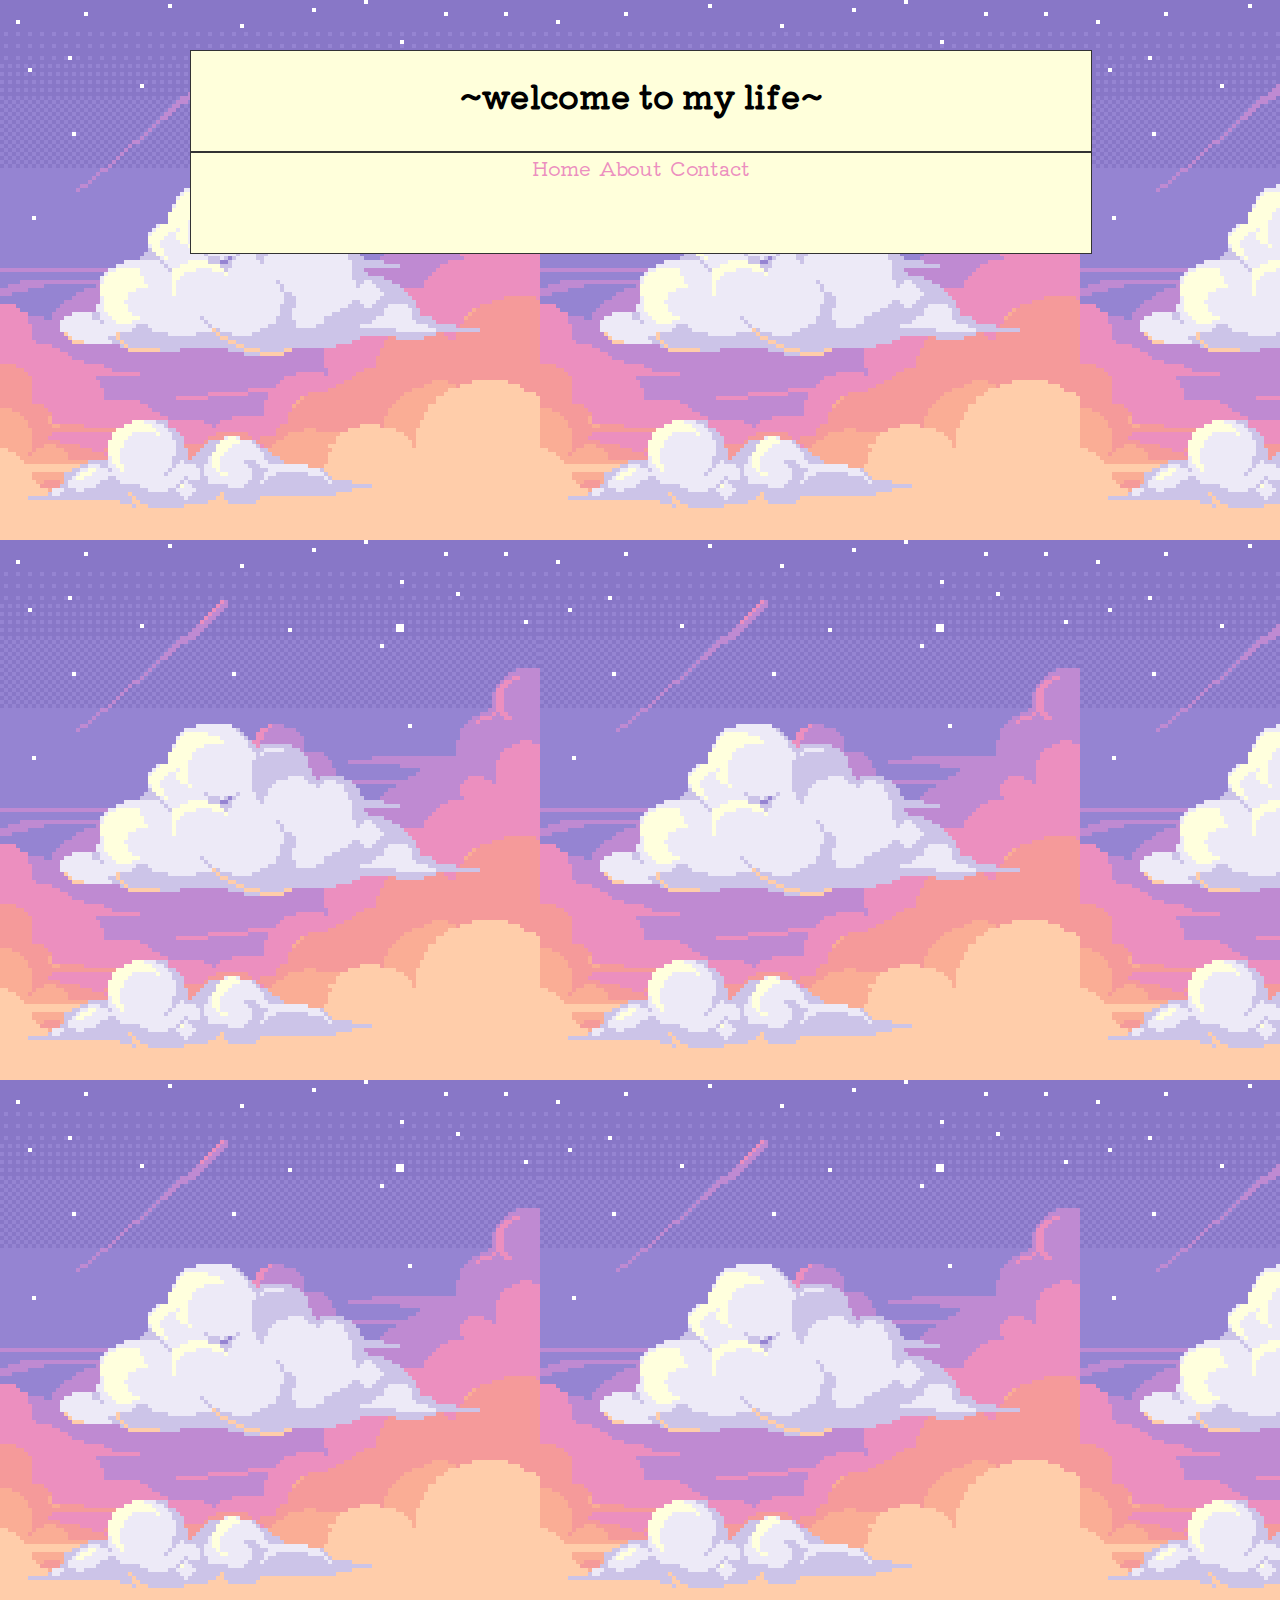
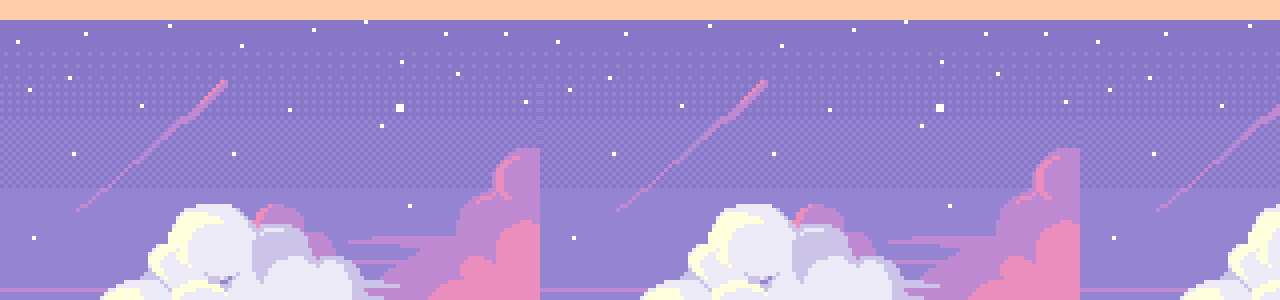
==== about/index.html @ e2fdaa30 "update" ====
<!DOCTYPE html>
<html lang="en">
<head>
    <meta charset="UTF-8">
    <meta http-equiv="X-UA-Compatible" content="IE=edge">
    <meta name="viewport" content="width=device-width, initial-scale=1.0">
    <title>About</title>
    <link rel="stylesheet" href="/css/style.css">
</head>
<body>
        <header>
          <div class="hero-image">
            <div class="hero-text">
              <h1>~welcome to my life~</h1>
            </div>
          </div>
        </header>
                                                                                        <!-- start of nav -->
          <nav>
             <a href="http://127.0.0.1:5500/index.html" target="blank">Home</a> 
             <a href="http://127.0.0.1:5500/about/index.html" target="blank">About</a>
             <a href="http://127.0.0.1:5500/contact/index.html" target="blank">Contact</a>
          </nav>
</body>
</html>
---- css/style.css ----
@import url('https://fonts.googleapis.com/css2?family=Bitter&display=swap');
@import url('https://fonts.googleapis.com/css2?family=Kiwi+Maru&display=swap');
body{
    margin:0 auto;
    max-width: 100vh;
    background-image: url(/img/clouds.png);
    height: 200vh;
    width: 100vh;
    padding: 50px;

}
.hero-image{
    height: 800px;
}


header, nav, aside, section, article, footer{
    background-color: hsl(60deg 100% 93%);
    border: 1px solid #333;
}

header, nav, footer{
    height: 100px;
    width: 100%;
}

section, article, aside{

}

section, article{
    height: 20%;
}

aside{
    height: 40%;
    float: right;
}

a{
    text-decoration: none;
    border-radius: 2px blueviolet;
    color: #ec8fbf;
    padding: 2px;
    font-size: 20px;

    /* border: 1px solid; */
    /* box-shadow: 5px 10px black; */
    
}
nav, header{
    position: sticky;
    top: 0;
    text-align:center;
    font-family: 'Kiwi Maru', serif;
}
a:hover{
    font: size 200px;
    font-size-adjust: 200px;
    transition-duration: 1s;
    color: #333;
    background-color:#ec8fbf;
}
a:visited{
    color:blueviolet
}

p{
    font-family: 'Bitter', serif;
}
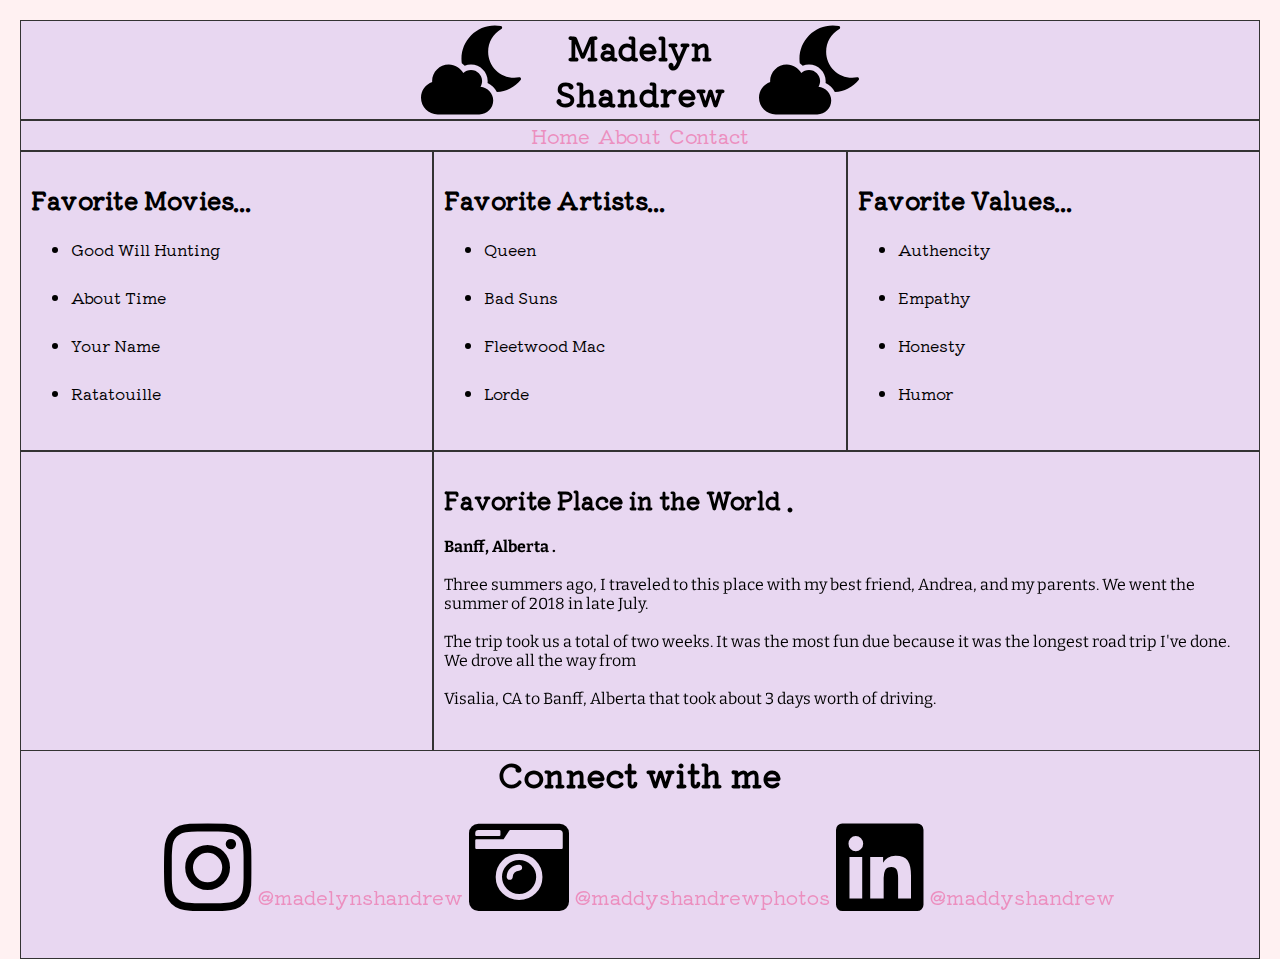
==== commit 73eadfca: "Fully updated website" ====
--- a/about/index.html
+++ b/about/index.html
@@ -1,25 +1,117 @@
 <!DOCTYPE html>
 <html lang="en">
+
 <head>
-    <meta charset="UTF-8">
-    <meta http-equiv="X-UA-Compatible" content="IE=edge">
-    <meta name="viewport" content="width=device-width, initial-scale=1.0">
-    <title>About</title>
-    <link rel="stylesheet" href="/css/style.css">
+  <meta charset="UTF-8">
+  <meta http-equiv="X-UA-Compatible" content="IE=edge">
+  <meta name="viewport" content="width=device-width, initial-scale=1.0">
+  <title>Hello World</title>
+  <link rel="stylesheet" href="/css/style.css">
+  <link rel="stylesheet" href="/css/all.min.css">
+  <link rel="stylesheet" href="/about/style.css">
+  <link rel="icon" href="/img/cloud-moon-solid.svg">
+
 </head>
+
 <body>
-        <header>
-          <div class="hero-image">
-            <div class="hero-text">
-              <h1>~welcome to my life~</h1>
-            </div>
-          </div>
-        </header>
-                                                                                        <!-- start of nav -->
-          <nav>
-             <a href="http://127.0.0.1:5500/index.html" target="blank">Home</a> 
-             <a href="http://127.0.0.1:5500/about/index.html" target="blank">About</a>
-             <a href="http://127.0.0.1:5500/contact/index.html" target="blank">Contact</a>
-          </nav>
+
+  <!-- --------------------------start of header --------------------- ------>
+  <header>
+    <img class="left-img" src="/img/cloud-moon-solid.svg" alt="">
+    <h1>Madelyn Shandrew</h1>
+    <img class="right-img" src="/img/cloud-moon-solid.svg" alt="">
+    </div>
+    </div>
+  </header>
+  <!-- ----------------------------End of header------------------------------->
+
+
+  <!-- ----------------------------start of nav ------------------------------->
+  <nav>
+    <a href="/index.html" target="blank">Home</a>
+    <a href="/about/index.html" target="blank">About</a>
+    <a href="/contact/index.html" target="blank">Contact</a>
+  </nav>
+  <!----------------------------- End of nav ---------------------------------->
+
+
+  <!------------------------- <div class="row"> ------------------------------->
+  <div class="row">
+    <div class="column" style="">
+      <h2>Favorite Movies...</h2>
+      <ul>
+        <li>Good Will Hunting</li>
+        <br>
+        <li>About Time</li>
+        <br>
+        <li>Your Name</li>
+        <br>
+        <li>Ratatouille</li>
+      </ul>
+    </div>
+    <div class="column" style="">
+      <h2>Favorite Artists...</h2>
+      <ul>
+        <li>Queen</li>
+        <br>
+        <li>Bad Suns</li>
+        <br>
+        <li>Fleetwood Mac</li>
+        <br>
+        <li>Lorde</li>
+      </ul>
+    </div>
+    <div class="column" style="">
+      <h2>Favorite Values...</h2>
+      <ul>
+        <li>Authencity</li>
+        <br>
+        <li>Empathy</li>
+        <br>
+        <li>Honesty</li>
+        <br>
+        <li>Humor</li>
+      </ul>
+    </div>
+  </div>
+  </div>
+  <!------------------------ end of div class="row" ---------------------------->
+
+
+  <!------------------------- Start of video clip  ----------------------------->
+  <section>
+    <iframe
+      src="https://www.google.com/maps/embed?pb=!1m18!1m12!1m3!1d20010.144657506502!2d-115.58543149971794!3d51.17728169325219!2m3!1f0!2f0!3f0!3m2!1i1024!2i768!4f13.1!3m3!1m2!1s0x5370ca45910c4afd%3A0xcaafaebedaac9463!2sBanff%2C%20AB%2C%20Canada!5e0!3m2!1sen!2sus!4v1617231913517!5m2!1sen!2sus"
+      width="100%" height="300" style="border:0;" allowfullscreen="" loading="lazy"></iframe>
+
+    </div>
+  </section>
+  <!--------------------------- end of video clip  -------------------------------->
+
+  <div class="quote">
+    <h2>Favorite Place in the World .</h2>
+    <p> <strong>Banff, Alberta .</strong> <br> <br> Three summers ago, I traveled to this place with my best friend,
+      Andrea, and my parents. We went the summer of 2018 in late July. <br> <br> The trip took us a total of two weeks.
+      It was the most fun due because it was the longest road trip I've done. We drove all the way from <br> <br>
+      Visalia, CA to Banff, Alberta that took about 3 days worth of driving. </p>
+  </div>
+  <div class="content">
+    <div class="push"></div>
+  </div>
+
+  <!--------------------------- start of footer ----------------------------------->
+  <footer class="footer">
+    <div class="social">
+      <h1>Connect with me</h1>
+      <i class="fab fa-instagram"></i>
+      <a href="https://www.instagram.com/madelynshandrew/" target="blank">@madelynshandrew</a>
+      <i class="fas fa-camera-retro"></i>
+      <a href="https://pixieset.com/collection/" target="blank">@maddyshandrewphotos</a>
+      <i class="fab fa-linkedin"></i>
+      <a href="https://www.linkedin.com/in/maddy-shandrew-46733117a/" target="blank">@maddyshandrew</a>
+    </div>
+  </footer>
+  <!--------------------------- end of footer  ---------------------------------->
 </body>
+
 </html>--- a/css/style.css
+++ b/css/style.css
@@ -1,58 +1,88 @@
+@import :url('https://www.fontspace.com/lotuscoder-font-f41279')
+@import url('https://fonts.googleapis.com/css2?family=Domine&display=swap');
 @import url('https://fonts.googleapis.com/css2?family=Bitter&display=swap');
 @import url('https://fonts.googleapis.com/css2?family=Kiwi+Maru&display=swap');
 body{
     margin:0 auto;
-    max-width: 100vh;
-    background-image: url(/img/clouds.png);
-    height: 200vh;
-    width: 100vh;
-    padding: 50px;
-
+    max-width: 200vh;
+    background-size: 100%;
+    height: 100%;
+    width: 100%;
+    padding: 20px;
+    background-color: #fff1f2;
+    
+}
+*{
+    box-sizing: border-box;
+    p{
+        font-family: 'Bitter', serif;
+    }
+}  
+header, nav, .column, section, .hero-image, .quote, .footer, .container{
+    background-color: #e8d7f1;
+    border: 1px solid #333;
+    font-family: 'Kiwi Maru', serif;
+}
+nav,h1, header{
+    z-index: 100;
+    position: sticky;
+    top: 0;
+    text-align:center;
+}
+header {
+    position: sticky;
+    height: 100px;
+    width: 100%;   
+    display: flex;
+    justify-content: space-between;
+    align-items: center;
 }
 .hero-image{
-    height: 800px;
+    background-image: url(/img/moving-clouds.gif);
+    height: 30%;
+    background-position: center;
+    background-repeat: no-repeat;
+    background-size: cover;
+    position: relative;
 }
-
-
-header, nav, aside, section, article, footer{
-    background-color: hsl(60deg 100% 93%);
-    border: 1px solid #333;
+.hero-text{
+    text-align: center;
+    position: absolute;
+    top: 50%;
+    left: 50%;
+    transform: translate(-50%, -50%);
+    color: black;
 }
-
-header, nav, footer{
-    height: 100px;
-    width: 100%;
+.column {
+    float: left;
+    width: 33.33%;
+    padding: 10px;
+    height: 300px;
 }
-
-section, article, aside{
-
+  
+.row:after {
+    content: "";
+    display: table;
+    clear: both;
 }
-
-section, article{
-    height: 20%;
+section{
+    height: 300px;
+    width: 33.33%;
+    float: left;
+}    
+.quote{
+        float: right;
+        width: 66.66%;
+        padding: 10px;
+        height: 300px;
+        position:;
 }
-
-aside{
-    height: 40%;
-    float: right;
-}
-
 a{
     text-decoration: none;
     border-radius: 2px blueviolet;
     color: #ec8fbf;
     padding: 2px;
     font-size: 20px;
-
-    /* border: 1px solid; */
-    /* box-shadow: 5px 10px black; */
-    
-}
-nav, header{
-    position: sticky;
-    top: 0;
-    text-align:center;
-    font-family: 'Kiwi Maru', serif;
 }
 a:hover{
     font: size 200px;
@@ -60,11 +90,42 @@
     transition-duration: 1s;
     color: #333;
     background-color:#ec8fbf;
+
 }
 a:visited{
     color:blueviolet
 }
-
-p{
-    font-family: 'Bitter', serif;
-}+html, body {
+    height: 100%;
+    /* margin: 0; */
+    /* padding: 0px; */
+}
+.content {
+    padding: 20px;
+    min-height: 30%;
+    margin: 0 auto -50px;
+}
+.footer{
+    margin: 0;
+    height: 300px;
+}
+.left-img{
+    width: 100px;
+    height: 100px;
+    float: left;
+    margin-left: 400px;
+    
+}
+.right-img{
+    width: 100px;
+    height: 100px;
+    float: right;
+    margin-right: 400px;
+    
+}
+.fab,.fas{
+    font-size: 100px;
+}
+.social{
+    text-align: center;
+}
--- a/css/all.min.css
+++ b/css/all.min.css
@@ -0,0 +1,5 @@
+/*!
+ * Font Awesome Free 5.15.3 by @fontawesome - https://fontawesome.com
+ * License - https://fontawesome.com/license/free (Icons: CC BY 4.0, Fonts: SIL OFL 1.1, Code: MIT License)
+ */
+.fa,.fab,.fad,.fal,.far,.fas{-moz-osx-font-smoothing:grayscale;-webkit-font-smoothing:antialiased;display:inline-block;font-style:normal;font-variant:normal;text-rendering:auto;line-height:1}.fa-lg{font-size:1.33333em;line-height:.75em;vertical-align:-.0667em}.fa-xs{font-size:.75em}.fa-sm{font-size:.875em}.fa-1x{font-size:1em}.fa-2x{font-size:2em}.fa-3x{font-size:3em}.fa-4x{font-size:4em}.fa-5x{font-size:5em}.fa-6x{font-size:6em}.fa-7x{font-size:7em}.fa-8x{font-size:8em}.fa-9x{font-size:9em}.fa-10x{font-size:10em}.fa-fw{text-align:center;width:1.25em}.fa-ul{list-style-type:none;margin-left:2.5em;padding-left:0}.fa-ul>li{position:relative}.fa-li{left:-2em;position:absolute;text-align:center;width:2em;line-height:inherit}.fa-border{border:.08em solid #eee;border-radius:.1em;padding:.2em .25em .15em}.fa-pull-left{float:left}.fa-pull-right{float:right}.fa.fa-pull-left,.fab.fa-pull-left,.fal.fa-pull-left,.far.fa-pull-left,.fas.fa-pull-left{margin-right:.3em}.fa.fa-pull-right,.fab.fa-pull-right,.fal.fa-pull-right,.far.fa-pull-right,.fas.fa-pull-right{margin-left:.3em}.fa-spin{-webkit-animation:fa-spin 2s linear infinite;animation:fa-spin 2s linear infinite}.fa-pulse{-webkit-animation:fa-spin 1s steps(8) infinite;animation:fa-spin 1s steps(8) infinite}@-webkit-keyframes fa-spin{0%{-webkit-transform:rotate(0deg);transform:rotate(0deg)}to{-webkit-transform:rotate(1turn);transform:rotate(1turn)}}@keyframes fa-spin{0%{-webkit-transform:rotate(0deg);transform:rotate(0deg)}to{-webkit-transform:rotate(1turn);transform:rotate(1turn)}}.fa-rotate-90{-ms-filter:"progid:DXImageTransform.Microsoft.BasicImage(rotation=1)";-webkit-transform:rotate(90deg);transform:rotate(90deg)}.fa-rotate-180{-ms-filter:"progid:DXImageTransform.Microsoft.BasicImage(rotation=2)";-webkit-transform:rotate(180deg);transform:rotate(180deg)}.fa-rotate-270{-ms-filter:"progid:DXImageTransform.Microsoft.BasicImage(rotation=3)";-webkit-transform:rotate(270deg);transform:rotate(270deg)}.fa-flip-horizontal{-ms-filter:"progid:DXImageTransform.Microsoft.BasicImage(rotation=0, mirror=1)";-webkit-transform:scaleX(-1);transform:scaleX(-1)}.fa-flip-vertical{-webkit-transform:scaleY(-1);transform:scaleY(-1)}.fa-flip-both,.fa-flip-horizontal.fa-flip-vertical,.fa-flip-vertical{-ms-filter:"progid:DXImageTransform.Microsoft.BasicImage(rotation=2, mirror=1)"}.fa-flip-both,.fa-flip-horizontal.fa-flip-vertical{-webkit-transform:scale(-1);transform:scale(-1)}:root .fa-flip-both,:root .fa-flip-horizontal,:root .fa-flip-vertical,:root .fa-rotate-90,:root .fa-rotate-180,:root .fa-rotate-270{-webkit-filter:none;filter:none}.fa-stack{display:inline-block;height:2em;line-height:2em;position:relative;vertical-align:middle;width:2.5em}.fa-stack-1x,.fa-stack-2x{left:0;position:absolute;text-align:center;width:100%}.fa-stack-1x{line-height:inherit}.fa-stack-2x{font-size:2em}.fa-inverse{color:#fff}.fa-500px:before{content:"\f26e"}.fa-accessible-icon:before{content:"\f368"}.fa-accusoft:before{content:"\f369"}.fa-acquisitions-incorporated:before{content:"\f6af"}.fa-ad:before{content:"\f641"}.fa-address-book:before{content:"\f2b9"}.fa-address-card:before{content:"\f2bb"}.fa-adjust:before{content:"\f042"}.fa-adn:before{content:"\f170"}.fa-adversal:before{content:"\f36a"}.fa-affiliatetheme:before{content:"\f36b"}.fa-air-freshener:before{content:"\f5d0"}.fa-airbnb:before{content:"\f834"}.fa-algolia:before{content:"\f36c"}.fa-align-center:before{content:"\f037"}.fa-align-justify:before{content:"\f039"}.fa-align-left:before{content:"\f036"}.fa-align-right:before{content:"\f038"}.fa-alipay:before{content:"\f642"}.fa-allergies:before{content:"\f461"}.fa-amazon:before{content:"\f270"}.fa-amazon-pay:before{content:"\f42c"}.fa-ambulance:before{content:"\f0f9"}.fa-american-sign-language-interpreting:before{content:"\f2a3"}.fa-amilia:before{content:"\f36d"}.fa-anchor:before{content:"\f13d"}.fa-android:before{content:"\f17b"}.fa-angellist:before{content:"\f209"}.fa-angle-double-down:before{content:"\f103"}.fa-angle-double-left:before{content:"\f100"}.fa-angle-double-right:before{content:"\f101"}.fa-angle-double-up:before{content:"\f102"}.fa-angle-down:before{content:"\f107"}.fa-angle-left:before{content:"\f104"}.fa-angle-right:before{content:"\f105"}.fa-angle-up:before{content:"\f106"}.fa-angry:before{content:"\f556"}.fa-angrycreative:before{content:"\f36e"}.fa-angular:before{content:"\f420"}.fa-ankh:before{content:"\f644"}.fa-app-store:before{content:"\f36f"}.fa-app-store-ios:before{content:"\f370"}.fa-apper:before{content:"\f371"}.fa-apple:before{content:"\f179"}.fa-apple-alt:before{content:"\f5d1"}.fa-apple-pay:before{content:"\f415"}.fa-archive:before{content:"\f187"}.fa-archway:before{content:"\f557"}.fa-arrow-alt-circle-down:before{content:"\f358"}.fa-arrow-alt-circle-left:before{content:"\f359"}.fa-arrow-alt-circle-right:before{content:"\f35a"}.fa-arrow-alt-circle-up:before{content:"\f35b"}.fa-arrow-circle-down:before{content:"\f0ab"}.fa-arrow-circle-left:before{content:"\f0a8"}.fa-arrow-circle-right:before{content:"\f0a9"}.fa-arrow-circle-up:before{content:"\f0aa"}.fa-arrow-down:before{content:"\f063"}.fa-arrow-left:before{content:"\f060"}.fa-arrow-right:before{content:"\f061"}.fa-arrow-up:before{content:"\f062"}.fa-arrows-alt:before{content:"\f0b2"}.fa-arrows-alt-h:before{content:"\f337"}.fa-arrows-alt-v:before{content:"\f338"}.fa-artstation:before{content:"\f77a"}.fa-assistive-listening-systems:before{content:"\f2a2"}.fa-asterisk:before{content:"\f069"}.fa-asymmetrik:before{content:"\f372"}.fa-at:before{content:"\f1fa"}.fa-atlas:before{content:"\f558"}.fa-atlassian:before{content:"\f77b"}.fa-atom:before{content:"\f5d2"}.fa-audible:before{content:"\f373"}.fa-audio-description:before{content:"\f29e"}.fa-autoprefixer:before{content:"\f41c"}.fa-avianex:before{content:"\f374"}.fa-aviato:before{content:"\f421"}.fa-award:before{content:"\f559"}.fa-aws:before{content:"\f375"}.fa-baby:before{content:"\f77c"}.fa-baby-carriage:before{content:"\f77d"}.fa-backspace:before{content:"\f55a"}.fa-backward:before{content:"\f04a"}.fa-bacon:before{content:"\f7e5"}.fa-bacteria:before{content:"\e059"}.fa-bacterium:before{content:"\e05a"}.fa-bahai:before{content:"\f666"}.fa-balance-scale:before{content:"\f24e"}.fa-balance-scale-left:before{content:"\f515"}.fa-balance-scale-right:before{content:"\f516"}.fa-ban:before{content:"\f05e"}.fa-band-aid:before{content:"\f462"}.fa-bandcamp:before{content:"\f2d5"}.fa-barcode:before{content:"\f02a"}.fa-bars:before{content:"\f0c9"}.fa-baseball-ball:before{content:"\f433"}.fa-basketball-ball:before{content:"\f434"}.fa-bath:before{content:"\f2cd"}.fa-battery-empty:before{content:"\f244"}.fa-battery-full:before{content:"\f240"}.fa-battery-half:before{content:"\f242"}.fa-battery-quarter:before{content:"\f243"}.fa-battery-three-quarters:before{content:"\f241"}.fa-battle-net:before{content:"\f835"}.fa-bed:before{content:"\f236"}.fa-beer:before{content:"\f0fc"}.fa-behance:before{content:"\f1b4"}.fa-behance-square:before{content:"\f1b5"}.fa-bell:before{content:"\f0f3"}.fa-bell-slash:before{content:"\f1f6"}.fa-bezier-curve:before{content:"\f55b"}.fa-bible:before{content:"\f647"}.fa-bicycle:before{content:"\f206"}.fa-biking:before{content:"\f84a"}.fa-bimobject:before{content:"\f378"}.fa-binoculars:before{content:"\f1e5"}.fa-biohazard:before{content:"\f780"}.fa-birthday-cake:before{content:"\f1fd"}.fa-bitbucket:before{content:"\f171"}.fa-bitcoin:before{content:"\f379"}.fa-bity:before{content:"\f37a"}.fa-black-tie:before{content:"\f27e"}.fa-blackberry:before{content:"\f37b"}.fa-blender:before{content:"\f517"}.fa-blender-phone:before{content:"\f6b6"}.fa-blind:before{content:"\f29d"}.fa-blog:before{content:"\f781"}.fa-blogger:before{content:"\f37c"}.fa-blogger-b:before{content:"\f37d"}.fa-bluetooth:before{content:"\f293"}.fa-bluetooth-b:before{content:"\f294"}.fa-bold:before{content:"\f032"}.fa-bolt:before{content:"\f0e7"}.fa-bomb:before{content:"\f1e2"}.fa-bone:before{content:"\f5d7"}.fa-bong:before{content:"\f55c"}.fa-book:before{content:"\f02d"}.fa-book-dead:before{content:"\f6b7"}.fa-book-medical:before{content:"\f7e6"}.fa-book-open:before{content:"\f518"}.fa-book-reader:before{content:"\f5da"}.fa-bookmark:before{content:"\f02e"}.fa-bootstrap:before{content:"\f836"}.fa-border-all:before{content:"\f84c"}.fa-border-none:before{content:"\f850"}.fa-border-style:before{content:"\f853"}.fa-bowling-ball:before{content:"\f436"}.fa-box:before{content:"\f466"}.fa-box-open:before{content:"\f49e"}.fa-box-tissue:before{content:"\e05b"}.fa-boxes:before{content:"\f468"}.fa-braille:before{content:"\f2a1"}.fa-brain:before{content:"\f5dc"}.fa-bread-slice:before{content:"\f7ec"}.fa-briefcase:before{content:"\f0b1"}.fa-briefcase-medical:before{content:"\f469"}.fa-broadcast-tower:before{content:"\f519"}.fa-broom:before{content:"\f51a"}.fa-brush:before{content:"\f55d"}.fa-btc:before{content:"\f15a"}.fa-buffer:before{content:"\f837"}.fa-bug:before{content:"\f188"}.fa-building:before{content:"\f1ad"}.fa-bullhorn:before{content:"\f0a1"}.fa-bullseye:before{content:"\f140"}.fa-burn:before{content:"\f46a"}.fa-buromobelexperte:before{content:"\f37f"}.fa-bus:before{content:"\f207"}.fa-bus-alt:before{content:"\f55e"}.fa-business-time:before{content:"\f64a"}.fa-buy-n-large:before{content:"\f8a6"}.fa-buysellads:before{content:"\f20d"}.fa-calculator:before{content:"\f1ec"}.fa-calendar:before{content:"\f133"}.fa-calendar-alt:before{content:"\f073"}.fa-calendar-check:before{content:"\f274"}.fa-calendar-day:before{content:"\f783"}.fa-calendar-minus:before{content:"\f272"}.fa-calendar-plus:before{content:"\f271"}.fa-calendar-times:before{content:"\f273"}.fa-calendar-week:before{content:"\f784"}.fa-camera:before{content:"\f030"}.fa-camera-retro:before{content:"\f083"}.fa-campground:before{content:"\f6bb"}.fa-canadian-maple-leaf:before{content:"\f785"}.fa-candy-cane:before{content:"\f786"}.fa-cannabis:before{content:"\f55f"}.fa-capsules:before{content:"\f46b"}.fa-car:before{content:"\f1b9"}.fa-car-alt:before{content:"\f5de"}.fa-car-battery:before{content:"\f5df"}.fa-car-crash:before{content:"\f5e1"}.fa-car-side:before{content:"\f5e4"}.fa-caravan:before{content:"\f8ff"}.fa-caret-down:before{content:"\f0d7"}.fa-caret-left:before{content:"\f0d9"}.fa-caret-right:before{content:"\f0da"}.fa-caret-square-down:before{content:"\f150"}.fa-caret-square-left:before{content:"\f191"}.fa-caret-square-right:before{content:"\f152"}.fa-caret-square-up:before{content:"\f151"}.fa-caret-up:before{content:"\f0d8"}.fa-carrot:before{content:"\f787"}.fa-cart-arrow-down:before{content:"\f218"}.fa-cart-plus:before{content:"\f217"}.fa-cash-register:before{content:"\f788"}.fa-cat:before{content:"\f6be"}.fa-cc-amazon-pay:before{content:"\f42d"}.fa-cc-amex:before{content:"\f1f3"}.fa-cc-apple-pay:before{content:"\f416"}.fa-cc-diners-club:before{content:"\f24c"}.fa-cc-discover:before{content:"\f1f2"}.fa-cc-jcb:before{content:"\f24b"}.fa-cc-mastercard:before{content:"\f1f1"}.fa-cc-paypal:before{content:"\f1f4"}.fa-cc-stripe:before{content:"\f1f5"}.fa-cc-visa:before{content:"\f1f0"}.fa-centercode:before{content:"\f380"}.fa-centos:before{content:"\f789"}.fa-certificate:before{content:"\f0a3"}.fa-chair:before{content:"\f6c0"}.fa-chalkboard:before{content:"\f51b"}.fa-chalkboard-teacher:before{content:"\f51c"}.fa-charging-station:before{content:"\f5e7"}.fa-chart-area:before{content:"\f1fe"}.fa-chart-bar:before{content:"\f080"}.fa-chart-line:before{content:"\f201"}.fa-chart-pie:before{content:"\f200"}.fa-check:before{content:"\f00c"}.fa-check-circle:before{content:"\f058"}.fa-check-double:before{content:"\f560"}.fa-check-square:before{content:"\f14a"}.fa-cheese:before{content:"\f7ef"}.fa-chess:before{content:"\f439"}.fa-chess-bishop:before{content:"\f43a"}.fa-chess-board:before{content:"\f43c"}.fa-chess-king:before{content:"\f43f"}.fa-chess-knight:before{content:"\f441"}.fa-chess-pawn:before{content:"\f443"}.fa-chess-queen:before{content:"\f445"}.fa-chess-rook:before{content:"\f447"}.fa-chevron-circle-down:before{content:"\f13a"}.fa-chevron-circle-left:before{content:"\f137"}.fa-chevron-circle-right:before{content:"\f138"}.fa-chevron-circle-up:before{content:"\f139"}.fa-chevron-down:before{content:"\f078"}.fa-chevron-left:before{content:"\f053"}.fa-chevron-right:before{content:"\f054"}.fa-chevron-up:before{content:"\f077"}.fa-child:before{content:"\f1ae"}.fa-chrome:before{content:"\f268"}.fa-chromecast:before{content:"\f838"}.fa-church:before{content:"\f51d"}.fa-circle:before{content:"\f111"}.fa-circle-notch:before{content:"\f1ce"}.fa-city:before{content:"\f64f"}.fa-clinic-medical:before{content:"\f7f2"}.fa-clipboard:before{content:"\f328"}.fa-clipboard-check:before{content:"\f46c"}.fa-clipboard-list:before{content:"\f46d"}.fa-clock:before{content:"\f017"}.fa-clone:before{content:"\f24d"}.fa-closed-captioning:before{content:"\f20a"}.fa-cloud:before{content:"\f0c2"}.fa-cloud-download-alt:before{content:"\f381"}.fa-cloud-meatball:before{content:"\f73b"}.fa-cloud-moon:before{content:"\f6c3"}.fa-cloud-moon-rain:before{content:"\f73c"}.fa-cloud-rain:before{content:"\f73d"}.fa-cloud-showers-heavy:before{content:"\f740"}.fa-cloud-sun:before{content:"\f6c4"}.fa-cloud-sun-rain:before{content:"\f743"}.fa-cloud-upload-alt:before{content:"\f382"}.fa-cloudflare:before{content:"\e07d"}.fa-cloudscale:before{content:"\f383"}.fa-cloudsmith:before{content:"\f384"}.fa-cloudversify:before{content:"\f385"}.fa-cocktail:before{content:"\f561"}.fa-code:before{content:"\f121"}.fa-code-branch:before{content:"\f126"}.fa-codepen:before{content:"\f1cb"}.fa-codiepie:before{content:"\f284"}.fa-coffee:before{content:"\f0f4"}.fa-cog:before{content:"\f013"}.fa-cogs:before{content:"\f085"}.fa-coins:before{content:"\f51e"}.fa-columns:before{content:"\f0db"}.fa-comment:before{content:"\f075"}.fa-comment-alt:before{content:"\f27a"}.fa-comment-dollar:before{content:"\f651"}.fa-comment-dots:before{content:"\f4ad"}.fa-comment-medical:before{content:"\f7f5"}.fa-comment-slash:before{content:"\f4b3"}.fa-comments:before{content:"\f086"}.fa-comments-dollar:before{content:"\f653"}.fa-compact-disc:before{content:"\f51f"}.fa-compass:before{content:"\f14e"}.fa-compress:before{content:"\f066"}.fa-compress-alt:before{content:"\f422"}.fa-compress-arrows-alt:before{content:"\f78c"}.fa-concierge-bell:before{content:"\f562"}.fa-confluence:before{content:"\f78d"}.fa-connectdevelop:before{content:"\f20e"}.fa-contao:before{content:"\f26d"}.fa-cookie:before{content:"\f563"}.fa-cookie-bite:before{content:"\f564"}.fa-copy:before{content:"\f0c5"}.fa-copyright:before{content:"\f1f9"}.fa-cotton-bureau:before{content:"\f89e"}.fa-couch:before{content:"\f4b8"}.fa-cpanel:before{content:"\f388"}.fa-creative-commons:before{content:"\f25e"}.fa-creative-commons-by:before{content:"\f4e7"}.fa-creative-commons-nc:before{content:"\f4e8"}.fa-creative-commons-nc-eu:before{content:"\f4e9"}.fa-creative-commons-nc-jp:before{content:"\f4ea"}.fa-creative-commons-nd:before{content:"\f4eb"}.fa-creative-commons-pd:before{content:"\f4ec"}.fa-creative-commons-pd-alt:before{content:"\f4ed"}.fa-creative-commons-remix:before{content:"\f4ee"}.fa-creative-commons-sa:before{content:"\f4ef"}.fa-creative-commons-sampling:before{content:"\f4f0"}.fa-creative-commons-sampling-plus:before{content:"\f4f1"}.fa-creative-commons-share:before{content:"\f4f2"}.fa-creative-commons-zero:before{content:"\f4f3"}.fa-credit-card:before{content:"\f09d"}.fa-critical-role:before{content:"\f6c9"}.fa-crop:before{content:"\f125"}.fa-crop-alt:before{content:"\f565"}.fa-cross:before{content:"\f654"}.fa-crosshairs:before{content:"\f05b"}.fa-crow:before{content:"\f520"}.fa-crown:before{content:"\f521"}.fa-crutch:before{content:"\f7f7"}.fa-css3:before{content:"\f13c"}.fa-css3-alt:before{content:"\f38b"}.fa-cube:before{content:"\f1b2"}.fa-cubes:before{content:"\f1b3"}.fa-cut:before{content:"\f0c4"}.fa-cuttlefish:before{content:"\f38c"}.fa-d-and-d:before{content:"\f38d"}.fa-d-and-d-beyond:before{content:"\f6ca"}.fa-dailymotion:before{content:"\e052"}.fa-dashcube:before{content:"\f210"}.fa-database:before{content:"\f1c0"}.fa-deaf:before{content:"\f2a4"}.fa-deezer:before{content:"\e077"}.fa-delicious:before{content:"\f1a5"}.fa-democrat:before{content:"\f747"}.fa-deploydog:before{content:"\f38e"}.fa-deskpro:before{content:"\f38f"}.fa-desktop:before{content:"\f108"}.fa-dev:before{content:"\f6cc"}.fa-deviantart:before{content:"\f1bd"}.fa-dharmachakra:before{content:"\f655"}.fa-dhl:before{content:"\f790"}.fa-diagnoses:before{content:"\f470"}.fa-diaspora:before{content:"\f791"}.fa-dice:before{content:"\f522"}.fa-dice-d20:before{content:"\f6cf"}.fa-dice-d6:before{content:"\f6d1"}.fa-dice-five:before{content:"\f523"}.fa-dice-four:before{content:"\f524"}.fa-dice-one:before{content:"\f525"}.fa-dice-six:before{content:"\f526"}.fa-dice-three:before{content:"\f527"}.fa-dice-two:before{content:"\f528"}.fa-digg:before{content:"\f1a6"}.fa-digital-ocean:before{content:"\f391"}.fa-digital-tachograph:before{content:"\f566"}.fa-directions:before{content:"\f5eb"}.fa-discord:before{content:"\f392"}.fa-discourse:before{content:"\f393"}.fa-disease:before{content:"\f7fa"}.fa-divide:before{content:"\f529"}.fa-dizzy:before{content:"\f567"}.fa-dna:before{content:"\f471"}.fa-dochub:before{content:"\f394"}.fa-docker:before{content:"\f395"}.fa-dog:before{content:"\f6d3"}.fa-dollar-sign:before{content:"\f155"}.fa-dolly:before{content:"\f472"}.fa-dolly-flatbed:before{content:"\f474"}.fa-donate:before{content:"\f4b9"}.fa-door-closed:before{content:"\f52a"}.fa-door-open:before{content:"\f52b"}.fa-dot-circle:before{content:"\f192"}.fa-dove:before{content:"\f4ba"}.fa-download:before{content:"\f019"}.fa-draft2digital:before{content:"\f396"}.fa-drafting-compass:before{content:"\f568"}.fa-dragon:before{content:"\f6d5"}.fa-draw-polygon:before{content:"\f5ee"}.fa-dribbble:before{content:"\f17d"}.fa-dribbble-square:before{content:"\f397"}.fa-dropbox:before{content:"\f16b"}.fa-drum:before{content:"\f569"}.fa-drum-steelpan:before{content:"\f56a"}.fa-drumstick-bite:before{content:"\f6d7"}.fa-drupal:before{content:"\f1a9"}.fa-dumbbell:before{content:"\f44b"}.fa-dumpster:before{content:"\f793"}.fa-dumpster-fire:before{content:"\f794"}.fa-dungeon:before{content:"\f6d9"}.fa-dyalog:before{content:"\f399"}.fa-earlybirds:before{content:"\f39a"}.fa-ebay:before{content:"\f4f4"}.fa-edge:before{content:"\f282"}.fa-edge-legacy:before{content:"\e078"}.fa-edit:before{content:"\f044"}.fa-egg:before{content:"\f7fb"}.fa-eject:before{content:"\f052"}.fa-elementor:before{content:"\f430"}.fa-ellipsis-h:before{content:"\f141"}.fa-ellipsis-v:before{content:"\f142"}.fa-ello:before{content:"\f5f1"}.fa-ember:before{content:"\f423"}.fa-empire:before{content:"\f1d1"}.fa-envelope:before{content:"\f0e0"}.fa-envelope-open:before{content:"\f2b6"}.fa-envelope-open-text:before{content:"\f658"}.fa-envelope-square:before{content:"\f199"}.fa-envira:before{content:"\f299"}.fa-equals:before{content:"\f52c"}.fa-eraser:before{content:"\f12d"}.fa-erlang:before{content:"\f39d"}.fa-ethereum:before{content:"\f42e"}.fa-ethernet:before{content:"\f796"}.fa-etsy:before{content:"\f2d7"}.fa-euro-sign:before{content:"\f153"}.fa-evernote:before{content:"\f839"}.fa-exchange-alt:before{content:"\f362"}.fa-exclamation:before{content:"\f12a"}.fa-exclamation-circle:before{content:"\f06a"}.fa-exclamation-triangle:before{content:"\f071"}.fa-expand:before{content:"\f065"}.fa-expand-alt:before{content:"\f424"}.fa-expand-arrows-alt:before{content:"\f31e"}.fa-expeditedssl:before{content:"\f23e"}.fa-external-link-alt:before{content:"\f35d"}.fa-external-link-square-alt:before{content:"\f360"}.fa-eye:before{content:"\f06e"}.fa-eye-dropper:before{content:"\f1fb"}.fa-eye-slash:before{content:"\f070"}.fa-facebook:before{content:"\f09a"}.fa-facebook-f:before{content:"\f39e"}.fa-facebook-messenger:before{content:"\f39f"}.fa-facebook-square:before{content:"\f082"}.fa-fan:before{content:"\f863"}.fa-fantasy-flight-games:before{content:"\f6dc"}.fa-fast-backward:before{content:"\f049"}.fa-fast-forward:before{content:"\f050"}.fa-faucet:before{content:"\e005"}.fa-fax:before{content:"\f1ac"}.fa-feather:before{content:"\f52d"}.fa-feather-alt:before{content:"\f56b"}.fa-fedex:before{content:"\f797"}.fa-fedora:before{content:"\f798"}.fa-female:before{content:"\f182"}.fa-fighter-jet:before{content:"\f0fb"}.fa-figma:before{content:"\f799"}.fa-file:before{content:"\f15b"}.fa-file-alt:before{content:"\f15c"}.fa-file-archive:before{content:"\f1c6"}.fa-file-audio:before{content:"\f1c7"}.fa-file-code:before{content:"\f1c9"}.fa-file-contract:before{content:"\f56c"}.fa-file-csv:before{content:"\f6dd"}.fa-file-download:before{content:"\f56d"}.fa-file-excel:before{content:"\f1c3"}.fa-file-export:before{content:"\f56e"}.fa-file-image:before{content:"\f1c5"}.fa-file-import:before{content:"\f56f"}.fa-file-invoice:before{content:"\f570"}.fa-file-invoice-dollar:before{content:"\f571"}.fa-file-medical:before{content:"\f477"}.fa-file-medical-alt:before{content:"\f478"}.fa-file-pdf:before{content:"\f1c1"}.fa-file-powerpoint:before{content:"\f1c4"}.fa-file-prescription:before{content:"\f572"}.fa-file-signature:before{content:"\f573"}.fa-file-upload:before{content:"\f574"}.fa-file-video:before{content:"\f1c8"}.fa-file-word:before{content:"\f1c2"}.fa-fill:before{content:"\f575"}.fa-fill-drip:before{content:"\f576"}.fa-film:before{content:"\f008"}.fa-filter:before{content:"\f0b0"}.fa-fingerprint:before{content:"\f577"}.fa-fire:before{content:"\f06d"}.fa-fire-alt:before{content:"\f7e4"}.fa-fire-extinguisher:before{content:"\f134"}.fa-firefox:before{content:"\f269"}.fa-firefox-browser:before{content:"\e007"}.fa-first-aid:before{content:"\f479"}.fa-first-order:before{content:"\f2b0"}.fa-first-order-alt:before{content:"\f50a"}.fa-firstdraft:before{content:"\f3a1"}.fa-fish:before{content:"\f578"}.fa-fist-raised:before{content:"\f6de"}.fa-flag:before{content:"\f024"}.fa-flag-checkered:before{content:"\f11e"}.fa-flag-usa:before{content:"\f74d"}.fa-flask:before{content:"\f0c3"}.fa-flickr:before{content:"\f16e"}.fa-flipboard:before{content:"\f44d"}.fa-flushed:before{content:"\f579"}.fa-fly:before{content:"\f417"}.fa-folder:before{content:"\f07b"}.fa-folder-minus:before{content:"\f65d"}.fa-folder-open:before{content:"\f07c"}.fa-folder-plus:before{content:"\f65e"}.fa-font:before{content:"\f031"}.fa-font-awesome:before{content:"\f2b4"}.fa-font-awesome-alt:before{content:"\f35c"}.fa-font-awesome-flag:before{content:"\f425"}.fa-font-awesome-logo-full:before{content:"\f4e6"}.fa-fonticons:before{content:"\f280"}.fa-fonticons-fi:before{content:"\f3a2"}.fa-football-ball:before{content:"\f44e"}.fa-fort-awesome:before{content:"\f286"}.fa-fort-awesome-alt:before{content:"\f3a3"}.fa-forumbee:before{content:"\f211"}.fa-forward:before{content:"\f04e"}.fa-foursquare:before{content:"\f180"}.fa-free-code-camp:before{content:"\f2c5"}.fa-freebsd:before{content:"\f3a4"}.fa-frog:before{content:"\f52e"}.fa-frown:before{content:"\f119"}.fa-frown-open:before{content:"\f57a"}.fa-fulcrum:before{content:"\f50b"}.fa-funnel-dollar:before{content:"\f662"}.fa-futbol:before{content:"\f1e3"}.fa-galactic-republic:before{content:"\f50c"}.fa-galactic-senate:before{content:"\f50d"}.fa-gamepad:before{content:"\f11b"}.fa-gas-pump:before{content:"\f52f"}.fa-gavel:before{content:"\f0e3"}.fa-gem:before{content:"\f3a5"}.fa-genderless:before{content:"\f22d"}.fa-get-pocket:before{content:"\f265"}.fa-gg:before{content:"\f260"}.fa-gg-circle:before{content:"\f261"}.fa-ghost:before{content:"\f6e2"}.fa-gift:before{content:"\f06b"}.fa-gifts:before{content:"\f79c"}.fa-git:before{content:"\f1d3"}.fa-git-alt:before{content:"\f841"}.fa-git-square:before{content:"\f1d2"}.fa-github:before{content:"\f09b"}.fa-github-alt:before{content:"\f113"}.fa-github-square:before{content:"\f092"}.fa-gitkraken:before{content:"\f3a6"}.fa-gitlab:before{content:"\f296"}.fa-gitter:before{content:"\f426"}.fa-glass-cheers:before{content:"\f79f"}.fa-glass-martini:before{content:"\f000"}.fa-glass-martini-alt:before{content:"\f57b"}.fa-glass-whiskey:before{content:"\f7a0"}.fa-glasses:before{content:"\f530"}.fa-glide:before{content:"\f2a5"}.fa-glide-g:before{content:"\f2a6"}.fa-globe:before{content:"\f0ac"}.fa-globe-africa:before{content:"\f57c"}.fa-globe-americas:before{content:"\f57d"}.fa-globe-asia:before{content:"\f57e"}.fa-globe-europe:before{content:"\f7a2"}.fa-gofore:before{content:"\f3a7"}.fa-golf-ball:before{content:"\f450"}.fa-goodreads:before{content:"\f3a8"}.fa-goodreads-g:before{content:"\f3a9"}.fa-google:before{content:"\f1a0"}.fa-google-drive:before{content:"\f3aa"}.fa-google-pay:before{content:"\e079"}.fa-google-play:before{content:"\f3ab"}.fa-google-plus:before{content:"\f2b3"}.fa-google-plus-g:before{content:"\f0d5"}.fa-google-plus-square:before{content:"\f0d4"}.fa-google-wallet:before{content:"\f1ee"}.fa-gopuram:before{content:"\f664"}.fa-graduation-cap:before{content:"\f19d"}.fa-gratipay:before{content:"\f184"}.fa-grav:before{content:"\f2d6"}.fa-greater-than:before{content:"\f531"}.fa-greater-than-equal:before{content:"\f532"}.fa-grimace:before{content:"\f57f"}.fa-grin:before{content:"\f580"}.fa-grin-alt:before{content:"\f581"}.fa-grin-beam:before{content:"\f582"}.fa-grin-beam-sweat:before{content:"\f583"}.fa-grin-hearts:before{content:"\f584"}.fa-grin-squint:before{content:"\f585"}.fa-grin-squint-tears:before{content:"\f586"}.fa-grin-stars:before{content:"\f587"}.fa-grin-tears:before{content:"\f588"}.fa-grin-tongue:before{content:"\f589"}.fa-grin-tongue-squint:before{content:"\f58a"}.fa-grin-tongue-wink:before{content:"\f58b"}.fa-grin-wink:before{content:"\f58c"}.fa-grip-horizontal:before{content:"\f58d"}.fa-grip-lines:before{content:"\f7a4"}.fa-grip-lines-vertical:before{content:"\f7a5"}.fa-grip-vertical:before{content:"\f58e"}.fa-gripfire:before{content:"\f3ac"}.fa-grunt:before{content:"\f3ad"}.fa-guilded:before{content:"\e07e"}.fa-guitar:before{content:"\f7a6"}.fa-gulp:before{content:"\f3ae"}.fa-h-square:before{content:"\f0fd"}.fa-hacker-news:before{content:"\f1d4"}.fa-hacker-news-square:before{content:"\f3af"}.fa-hackerrank:before{content:"\f5f7"}.fa-hamburger:before{content:"\f805"}.fa-hammer:before{content:"\f6e3"}.fa-hamsa:before{content:"\f665"}.fa-hand-holding:before{content:"\f4bd"}.fa-hand-holding-heart:before{content:"\f4be"}.fa-hand-holding-medical:before{content:"\e05c"}.fa-hand-holding-usd:before{content:"\f4c0"}.fa-hand-holding-water:before{content:"\f4c1"}.fa-hand-lizard:before{content:"\f258"}.fa-hand-middle-finger:before{content:"\f806"}.fa-hand-paper:before{content:"\f256"}.fa-hand-peace:before{content:"\f25b"}.fa-hand-point-down:before{content:"\f0a7"}.fa-hand-point-left:before{content:"\f0a5"}.fa-hand-point-right:before{content:"\f0a4"}.fa-hand-point-up:before{content:"\f0a6"}.fa-hand-pointer:before{content:"\f25a"}.fa-hand-rock:before{content:"\f255"}.fa-hand-scissors:before{content:"\f257"}.fa-hand-sparkles:before{content:"\e05d"}.fa-hand-spock:before{content:"\f259"}.fa-hands:before{content:"\f4c2"}.fa-hands-helping:before{content:"\f4c4"}.fa-hands-wash:before{content:"\e05e"}.fa-handshake:before{content:"\f2b5"}.fa-handshake-alt-slash:before{content:"\e05f"}.fa-handshake-slash:before{content:"\e060"}.fa-hanukiah:before{content:"\f6e6"}.fa-hard-hat:before{content:"\f807"}.fa-hashtag:before{content:"\f292"}.fa-hat-cowboy:before{content:"\f8c0"}.fa-hat-cowboy-side:before{content:"\f8c1"}.fa-hat-wizard:before{content:"\f6e8"}.fa-hdd:before{content:"\f0a0"}.fa-head-side-cough:before{content:"\e061"}.fa-head-side-cough-slash:before{content:"\e062"}.fa-head-side-mask:before{content:"\e063"}.fa-head-side-virus:before{content:"\e064"}.fa-heading:before{content:"\f1dc"}.fa-headphones:before{content:"\f025"}.fa-headphones-alt:before{content:"\f58f"}.fa-headset:before{content:"\f590"}.fa-heart:before{content:"\f004"}.fa-heart-broken:before{content:"\f7a9"}.fa-heartbeat:before{content:"\f21e"}.fa-helicopter:before{content:"\f533"}.fa-highlighter:before{content:"\f591"}.fa-hiking:before{content:"\f6ec"}.fa-hippo:before{content:"\f6ed"}.fa-hips:before{content:"\f452"}.fa-hire-a-helper:before{content:"\f3b0"}.fa-history:before{content:"\f1da"}.fa-hive:before{content:"\e07f"}.fa-hockey-puck:before{content:"\f453"}.fa-holly-berry:before{content:"\f7aa"}.fa-home:before{content:"\f015"}.fa-hooli:before{content:"\f427"}.fa-hornbill:before{content:"\f592"}.fa-horse:before{content:"\f6f0"}.fa-horse-head:before{content:"\f7ab"}.fa-hospital:before{content:"\f0f8"}.fa-hospital-alt:before{content:"\f47d"}.fa-hospital-symbol:before{content:"\f47e"}.fa-hospital-user:before{content:"\f80d"}.fa-hot-tub:before{content:"\f593"}.fa-hotdog:before{content:"\f80f"}.fa-hotel:before{content:"\f594"}.fa-hotjar:before{content:"\f3b1"}.fa-hourglass:before{content:"\f254"}.fa-hourglass-end:before{content:"\f253"}.fa-hourglass-half:before{content:"\f252"}.fa-hourglass-start:before{content:"\f251"}.fa-house-damage:before{content:"\f6f1"}.fa-house-user:before{content:"\e065"}.fa-houzz:before{content:"\f27c"}.fa-hryvnia:before{content:"\f6f2"}.fa-html5:before{content:"\f13b"}.fa-hubspot:before{content:"\f3b2"}.fa-i-cursor:before{content:"\f246"}.fa-ice-cream:before{content:"\f810"}.fa-icicles:before{content:"\f7ad"}.fa-icons:before{content:"\f86d"}.fa-id-badge:before{content:"\f2c1"}.fa-id-card:before{content:"\f2c2"}.fa-id-card-alt:before{content:"\f47f"}.fa-ideal:before{content:"\e013"}.fa-igloo:before{content:"\f7ae"}.fa-image:before{content:"\f03e"}.fa-images:before{content:"\f302"}.fa-imdb:before{content:"\f2d8"}.fa-inbox:before{content:"\f01c"}.fa-indent:before{content:"\f03c"}.fa-industry:before{content:"\f275"}.fa-infinity:before{content:"\f534"}.fa-info:before{content:"\f129"}.fa-info-circle:before{content:"\f05a"}.fa-innosoft:before{content:"\e080"}.fa-instagram:before{content:"\f16d"}.fa-instagram-square:before{content:"\e055"}.fa-instalod:before{content:"\e081"}.fa-intercom:before{content:"\f7af"}.fa-internet-explorer:before{content:"\f26b"}.fa-invision:before{content:"\f7b0"}.fa-ioxhost:before{content:"\f208"}.fa-italic:before{content:"\f033"}.fa-itch-io:before{content:"\f83a"}.fa-itunes:before{content:"\f3b4"}.fa-itunes-note:before{content:"\f3b5"}.fa-java:before{content:"\f4e4"}.fa-jedi:before{content:"\f669"}.fa-jedi-order:before{content:"\f50e"}.fa-jenkins:before{content:"\f3b6"}.fa-jira:before{content:"\f7b1"}.fa-joget:before{content:"\f3b7"}.fa-joint:before{content:"\f595"}.fa-joomla:before{content:"\f1aa"}.fa-journal-whills:before{content:"\f66a"}.fa-js:before{content:"\f3b8"}.fa-js-square:before{content:"\f3b9"}.fa-jsfiddle:before{content:"\f1cc"}.fa-kaaba:before{content:"\f66b"}.fa-kaggle:before{content:"\f5fa"}.fa-key:before{content:"\f084"}.fa-keybase:before{content:"\f4f5"}.fa-keyboard:before{content:"\f11c"}.fa-keycdn:before{content:"\f3ba"}.fa-khanda:before{content:"\f66d"}.fa-kickstarter:before{content:"\f3bb"}.fa-kickstarter-k:before{content:"\f3bc"}.fa-kiss:before{content:"\f596"}.fa-kiss-beam:before{content:"\f597"}.fa-kiss-wink-heart:before{content:"\f598"}.fa-kiwi-bird:before{content:"\f535"}.fa-korvue:before{content:"\f42f"}.fa-landmark:before{content:"\f66f"}.fa-language:before{content:"\f1ab"}.fa-laptop:before{content:"\f109"}.fa-laptop-code:before{content:"\f5fc"}.fa-laptop-house:before{content:"\e066"}.fa-laptop-medical:before{content:"\f812"}.fa-laravel:before{content:"\f3bd"}.fa-lastfm:before{content:"\f202"}.fa-lastfm-square:before{content:"\f203"}.fa-laugh:before{content:"\f599"}.fa-laugh-beam:before{content:"\f59a"}.fa-laugh-squint:before{content:"\f59b"}.fa-laugh-wink:before{content:"\f59c"}.fa-layer-group:before{content:"\f5fd"}.fa-leaf:before{content:"\f06c"}.fa-leanpub:before{content:"\f212"}.fa-lemon:before{content:"\f094"}.fa-less:before{content:"\f41d"}.fa-less-than:before{content:"\f536"}.fa-less-than-equal:before{content:"\f537"}.fa-level-down-alt:before{content:"\f3be"}.fa-level-up-alt:before{content:"\f3bf"}.fa-life-ring:before{content:"\f1cd"}.fa-lightbulb:before{content:"\f0eb"}.fa-line:before{content:"\f3c0"}.fa-link:before{content:"\f0c1"}.fa-linkedin:before{content:"\f08c"}.fa-linkedin-in:before{content:"\f0e1"}.fa-linode:before{content:"\f2b8"}.fa-linux:before{content:"\f17c"}.fa-lira-sign:before{content:"\f195"}.fa-list:before{content:"\f03a"}.fa-list-alt:before{content:"\f022"}.fa-list-ol:before{content:"\f0cb"}.fa-list-ul:before{content:"\f0ca"}.fa-location-arrow:before{content:"\f124"}.fa-lock:before{content:"\f023"}.fa-lock-open:before{content:"\f3c1"}.fa-long-arrow-alt-down:before{content:"\f309"}.fa-long-arrow-alt-left:before{content:"\f30a"}.fa-long-arrow-alt-right:before{content:"\f30b"}.fa-long-arrow-alt-up:before{content:"\f30c"}.fa-low-vision:before{content:"\f2a8"}.fa-luggage-cart:before{content:"\f59d"}.fa-lungs:before{content:"\f604"}.fa-lungs-virus:before{content:"\e067"}.fa-lyft:before{content:"\f3c3"}.fa-magento:before{content:"\f3c4"}.fa-magic:before{content:"\f0d0"}.fa-magnet:before{content:"\f076"}.fa-mail-bulk:before{content:"\f674"}.fa-mailchimp:before{content:"\f59e"}.fa-male:before{content:"\f183"}.fa-mandalorian:before{content:"\f50f"}.fa-map:before{content:"\f279"}.fa-map-marked:before{content:"\f59f"}.fa-map-marked-alt:before{content:"\f5a0"}.fa-map-marker:before{content:"\f041"}.fa-map-marker-alt:before{content:"\f3c5"}.fa-map-pin:before{content:"\f276"}.fa-map-signs:before{content:"\f277"}.fa-markdown:before{content:"\f60f"}.fa-marker:before{content:"\f5a1"}.fa-mars:before{content:"\f222"}.fa-mars-double:before{content:"\f227"}.fa-mars-stroke:before{content:"\f229"}.fa-mars-stroke-h:before{content:"\f22b"}.fa-mars-stroke-v:before{content:"\f22a"}.fa-mask:before{content:"\f6fa"}.fa-mastodon:before{content:"\f4f6"}.fa-maxcdn:before{content:"\f136"}.fa-mdb:before{content:"\f8ca"}.fa-medal:before{content:"\f5a2"}.fa-medapps:before{content:"\f3c6"}.fa-medium:before{content:"\f23a"}.fa-medium-m:before{content:"\f3c7"}.fa-medkit:before{content:"\f0fa"}.fa-medrt:before{content:"\f3c8"}.fa-meetup:before{content:"\f2e0"}.fa-megaport:before{content:"\f5a3"}.fa-meh:before{content:"\f11a"}.fa-meh-blank:before{content:"\f5a4"}.fa-meh-rolling-eyes:before{content:"\f5a5"}.fa-memory:before{content:"\f538"}.fa-mendeley:before{content:"\f7b3"}.fa-menorah:before{content:"\f676"}.fa-mercury:before{content:"\f223"}.fa-meteor:before{content:"\f753"}.fa-microblog:before{content:"\e01a"}.fa-microchip:before{content:"\f2db"}.fa-microphone:before{content:"\f130"}.fa-microphone-alt:before{content:"\f3c9"}.fa-microphone-alt-slash:before{content:"\f539"}.fa-microphone-slash:before{content:"\f131"}.fa-microscope:before{content:"\f610"}.fa-microsoft:before{content:"\f3ca"}.fa-minus:before{content:"\f068"}.fa-minus-circle:before{content:"\f056"}.fa-minus-square:before{content:"\f146"}.fa-mitten:before{content:"\f7b5"}.fa-mix:before{content:"\f3cb"}.fa-mixcloud:before{content:"\f289"}.fa-mixer:before{content:"\e056"}.fa-mizuni:before{content:"\f3cc"}.fa-mobile:before{content:"\f10b"}.fa-mobile-alt:before{content:"\f3cd"}.fa-modx:before{content:"\f285"}.fa-monero:before{content:"\f3d0"}.fa-money-bill:before{content:"\f0d6"}.fa-money-bill-alt:before{content:"\f3d1"}.fa-money-bill-wave:before{content:"\f53a"}.fa-money-bill-wave-alt:before{content:"\f53b"}.fa-money-check:before{content:"\f53c"}.fa-money-check-alt:before{content:"\f53d"}.fa-monument:before{content:"\f5a6"}.fa-moon:before{content:"\f186"}.fa-mortar-pestle:before{content:"\f5a7"}.fa-mosque:before{content:"\f678"}.fa-motorcycle:before{content:"\f21c"}.fa-mountain:before{content:"\f6fc"}.fa-mouse:before{content:"\f8cc"}.fa-mouse-pointer:before{content:"\f245"}.fa-mug-hot:before{content:"\f7b6"}.fa-music:before{content:"\f001"}.fa-napster:before{content:"\f3d2"}.fa-neos:before{content:"\f612"}.fa-network-wired:before{content:"\f6ff"}.fa-neuter:before{content:"\f22c"}.fa-newspaper:before{content:"\f1ea"}.fa-nimblr:before{content:"\f5a8"}.fa-node:before{content:"\f419"}.fa-node-js:before{content:"\f3d3"}.fa-not-equal:before{content:"\f53e"}.fa-notes-medical:before{content:"\f481"}.fa-npm:before{content:"\f3d4"}.fa-ns8:before{content:"\f3d5"}.fa-nutritionix:before{content:"\f3d6"}.fa-object-group:before{content:"\f247"}.fa-object-ungroup:before{content:"\f248"}.fa-octopus-deploy:before{content:"\e082"}.fa-odnoklassniki:before{content:"\f263"}.fa-odnoklassniki-square:before{content:"\f264"}.fa-oil-can:before{content:"\f613"}.fa-old-republic:before{content:"\f510"}.fa-om:before{content:"\f679"}.fa-opencart:before{content:"\f23d"}.fa-openid:before{content:"\f19b"}.fa-opera:before{content:"\f26a"}.fa-optin-monster:before{content:"\f23c"}.fa-orcid:before{content:"\f8d2"}.fa-osi:before{content:"\f41a"}.fa-otter:before{content:"\f700"}.fa-outdent:before{content:"\f03b"}.fa-page4:before{content:"\f3d7"}.fa-pagelines:before{content:"\f18c"}.fa-pager:before{content:"\f815"}.fa-paint-brush:before{content:"\f1fc"}.fa-paint-roller:before{content:"\f5aa"}.fa-palette:before{content:"\f53f"}.fa-palfed:before{content:"\f3d8"}.fa-pallet:before{content:"\f482"}.fa-paper-plane:before{content:"\f1d8"}.fa-paperclip:before{content:"\f0c6"}.fa-parachute-box:before{content:"\f4cd"}.fa-paragraph:before{content:"\f1dd"}.fa-parking:before{content:"\f540"}.fa-passport:before{content:"\f5ab"}.fa-pastafarianism:before{content:"\f67b"}.fa-paste:before{content:"\f0ea"}.fa-patreon:before{content:"\f3d9"}.fa-pause:before{content:"\f04c"}.fa-pause-circle:before{content:"\f28b"}.fa-paw:before{content:"\f1b0"}.fa-paypal:before{content:"\f1ed"}.fa-peace:before{content:"\f67c"}.fa-pen:before{content:"\f304"}.fa-pen-alt:before{content:"\f305"}.fa-pen-fancy:before{content:"\f5ac"}.fa-pen-nib:before{content:"\f5ad"}.fa-pen-square:before{content:"\f14b"}.fa-pencil-alt:before{content:"\f303"}.fa-pencil-ruler:before{content:"\f5ae"}.fa-penny-arcade:before{content:"\f704"}.fa-people-arrows:before{content:"\e068"}.fa-people-carry:before{content:"\f4ce"}.fa-pepper-hot:before{content:"\f816"}.fa-perbyte:before{content:"\e083"}.fa-percent:before{content:"\f295"}.fa-percentage:before{content:"\f541"}.fa-periscope:before{content:"\f3da"}.fa-person-booth:before{content:"\f756"}.fa-phabricator:before{content:"\f3db"}.fa-phoenix-framework:before{content:"\f3dc"}.fa-phoenix-squadron:before{content:"\f511"}.fa-phone:before{content:"\f095"}.fa-phone-alt:before{content:"\f879"}.fa-phone-slash:before{content:"\f3dd"}.fa-phone-square:before{content:"\f098"}.fa-phone-square-alt:before{content:"\f87b"}.fa-phone-volume:before{content:"\f2a0"}.fa-photo-video:before{content:"\f87c"}.fa-php:before{content:"\f457"}.fa-pied-piper:before{content:"\f2ae"}.fa-pied-piper-alt:before{content:"\f1a8"}.fa-pied-piper-hat:before{content:"\f4e5"}.fa-pied-piper-pp:before{content:"\f1a7"}.fa-pied-piper-square:before{content:"\e01e"}.fa-piggy-bank:before{content:"\f4d3"}.fa-pills:before{content:"\f484"}.fa-pinterest:before{content:"\f0d2"}.fa-pinterest-p:before{content:"\f231"}.fa-pinterest-square:before{content:"\f0d3"}.fa-pizza-slice:before{content:"\f818"}.fa-place-of-worship:before{content:"\f67f"}.fa-plane:before{content:"\f072"}.fa-plane-arrival:before{content:"\f5af"}.fa-plane-departure:before{content:"\f5b0"}.fa-plane-slash:before{content:"\e069"}.fa-play:before{content:"\f04b"}.fa-play-circle:before{content:"\f144"}.fa-playstation:before{content:"\f3df"}.fa-plug:before{content:"\f1e6"}.fa-plus:before{content:"\f067"}.fa-plus-circle:before{content:"\f055"}.fa-plus-square:before{content:"\f0fe"}.fa-podcast:before{content:"\f2ce"}.fa-poll:before{content:"\f681"}.fa-poll-h:before{content:"\f682"}.fa-poo:before{content:"\f2fe"}.fa-poo-storm:before{content:"\f75a"}.fa-poop:before{content:"\f619"}.fa-portrait:before{content:"\f3e0"}.fa-pound-sign:before{content:"\f154"}.fa-power-off:before{content:"\f011"}.fa-pray:before{content:"\f683"}.fa-praying-hands:before{content:"\f684"}.fa-prescription:before{content:"\f5b1"}.fa-prescription-bottle:before{content:"\f485"}.fa-prescription-bottle-alt:before{content:"\f486"}.fa-print:before{content:"\f02f"}.fa-procedures:before{content:"\f487"}.fa-product-hunt:before{content:"\f288"}.fa-project-diagram:before{content:"\f542"}.fa-pump-medical:before{content:"\e06a"}.fa-pump-soap:before{content:"\e06b"}.fa-pushed:before{content:"\f3e1"}.fa-puzzle-piece:before{content:"\f12e"}.fa-python:before{content:"\f3e2"}.fa-qq:before{content:"\f1d6"}.fa-qrcode:before{content:"\f029"}.fa-question:before{content:"\f128"}.fa-question-circle:before{content:"\f059"}.fa-quidditch:before{content:"\f458"}.fa-quinscape:before{content:"\f459"}.fa-quora:before{content:"\f2c4"}.fa-quote-left:before{content:"\f10d"}.fa-quote-right:before{content:"\f10e"}.fa-quran:before{content:"\f687"}.fa-r-project:before{content:"\f4f7"}.fa-radiation:before{content:"\f7b9"}.fa-radiation-alt:before{content:"\f7ba"}.fa-rainbow:before{content:"\f75b"}.fa-random:before{content:"\f074"}.fa-raspberry-pi:before{content:"\f7bb"}.fa-ravelry:before{content:"\f2d9"}.fa-react:before{content:"\f41b"}.fa-reacteurope:before{content:"\f75d"}.fa-readme:before{content:"\f4d5"}.fa-rebel:before{content:"\f1d0"}.fa-receipt:before{content:"\f543"}.fa-record-vinyl:before{content:"\f8d9"}.fa-recycle:before{content:"\f1b8"}.fa-red-river:before{content:"\f3e3"}.fa-reddit:before{content:"\f1a1"}.fa-reddit-alien:before{content:"\f281"}.fa-reddit-square:before{content:"\f1a2"}.fa-redhat:before{content:"\f7bc"}.fa-redo:before{content:"\f01e"}.fa-redo-alt:before{content:"\f2f9"}.fa-registered:before{content:"\f25d"}.fa-remove-format:before{content:"\f87d"}.fa-renren:before{content:"\f18b"}.fa-reply:before{content:"\f3e5"}.fa-reply-all:before{content:"\f122"}.fa-replyd:before{content:"\f3e6"}.fa-republican:before{content:"\f75e"}.fa-researchgate:before{content:"\f4f8"}.fa-resolving:before{content:"\f3e7"}.fa-restroom:before{content:"\f7bd"}.fa-retweet:before{content:"\f079"}.fa-rev:before{content:"\f5b2"}.fa-ribbon:before{content:"\f4d6"}.fa-ring:before{content:"\f70b"}.fa-road:before{content:"\f018"}.fa-robot:before{content:"\f544"}.fa-rocket:before{content:"\f135"}.fa-rocketchat:before{content:"\f3e8"}.fa-rockrms:before{content:"\f3e9"}.fa-route:before{content:"\f4d7"}.fa-rss:before{content:"\f09e"}.fa-rss-square:before{content:"\f143"}.fa-ruble-sign:before{content:"\f158"}.fa-ruler:before{content:"\f545"}.fa-ruler-combined:before{content:"\f546"}.fa-ruler-horizontal:before{content:"\f547"}.fa-ruler-vertical:before{content:"\f548"}.fa-running:before{content:"\f70c"}.fa-rupee-sign:before{content:"\f156"}.fa-rust:before{content:"\e07a"}.fa-sad-cry:before{content:"\f5b3"}.fa-sad-tear:before{content:"\f5b4"}.fa-safari:before{content:"\f267"}.fa-salesforce:before{content:"\f83b"}.fa-sass:before{content:"\f41e"}.fa-satellite:before{content:"\f7bf"}.fa-satellite-dish:before{content:"\f7c0"}.fa-save:before{content:"\f0c7"}.fa-schlix:before{content:"\f3ea"}.fa-school:before{content:"\f549"}.fa-screwdriver:before{content:"\f54a"}.fa-scribd:before{content:"\f28a"}.fa-scroll:before{content:"\f70e"}.fa-sd-card:before{content:"\f7c2"}.fa-search:before{content:"\f002"}.fa-search-dollar:before{content:"\f688"}.fa-search-location:before{content:"\f689"}.fa-search-minus:before{content:"\f010"}.fa-search-plus:before{content:"\f00e"}.fa-searchengin:before{content:"\f3eb"}.fa-seedling:before{content:"\f4d8"}.fa-sellcast:before{content:"\f2da"}.fa-sellsy:before{content:"\f213"}.fa-server:before{content:"\f233"}.fa-servicestack:before{content:"\f3ec"}.fa-shapes:before{content:"\f61f"}.fa-share:before{content:"\f064"}.fa-share-alt:before{content:"\f1e0"}.fa-share-alt-square:before{content:"\f1e1"}.fa-share-square:before{content:"\f14d"}.fa-shekel-sign:before{content:"\f20b"}.fa-shield-alt:before{content:"\f3ed"}.fa-shield-virus:before{content:"\e06c"}.fa-ship:before{content:"\f21a"}.fa-shipping-fast:before{content:"\f48b"}.fa-shirtsinbulk:before{content:"\f214"}.fa-shoe-prints:before{content:"\f54b"}.fa-shopify:before{content:"\e057"}.fa-shopping-bag:before{content:"\f290"}.fa-shopping-basket:before{content:"\f291"}.fa-shopping-cart:before{content:"\f07a"}.fa-shopware:before{content:"\f5b5"}.fa-shower:before{content:"\f2cc"}.fa-shuttle-van:before{content:"\f5b6"}.fa-sign:before{content:"\f4d9"}.fa-sign-in-alt:before{content:"\f2f6"}.fa-sign-language:before{content:"\f2a7"}.fa-sign-out-alt:before{content:"\f2f5"}.fa-signal:before{content:"\f012"}.fa-signature:before{content:"\f5b7"}.fa-sim-card:before{content:"\f7c4"}.fa-simplybuilt:before{content:"\f215"}.fa-sink:before{content:"\e06d"}.fa-sistrix:before{content:"\f3ee"}.fa-sitemap:before{content:"\f0e8"}.fa-sith:before{content:"\f512"}.fa-skating:before{content:"\f7c5"}.fa-sketch:before{content:"\f7c6"}.fa-skiing:before{content:"\f7c9"}.fa-skiing-nordic:before{content:"\f7ca"}.fa-skull:before{content:"\f54c"}.fa-skull-crossbones:before{content:"\f714"}.fa-skyatlas:before{content:"\f216"}.fa-skype:before{content:"\f17e"}.fa-slack:before{content:"\f198"}.fa-slack-hash:before{content:"\f3ef"}.fa-slash:before{content:"\f715"}.fa-sleigh:before{content:"\f7cc"}.fa-sliders-h:before{content:"\f1de"}.fa-slideshare:before{content:"\f1e7"}.fa-smile:before{content:"\f118"}.fa-smile-beam:before{content:"\f5b8"}.fa-smile-wink:before{content:"\f4da"}.fa-smog:before{content:"\f75f"}.fa-smoking:before{content:"\f48d"}.fa-smoking-ban:before{content:"\f54d"}.fa-sms:before{content:"\f7cd"}.fa-snapchat:before{content:"\f2ab"}.fa-snapchat-ghost:before{content:"\f2ac"}.fa-snapchat-square:before{content:"\f2ad"}.fa-snowboarding:before{content:"\f7ce"}.fa-snowflake:before{content:"\f2dc"}.fa-snowman:before{content:"\f7d0"}.fa-snowplow:before{content:"\f7d2"}.fa-soap:before{content:"\e06e"}.fa-socks:before{content:"\f696"}.fa-solar-panel:before{content:"\f5ba"}.fa-sort:before{content:"\f0dc"}.fa-sort-alpha-down:before{content:"\f15d"}.fa-sort-alpha-down-alt:before{content:"\f881"}.fa-sort-alpha-up:before{content:"\f15e"}.fa-sort-alpha-up-alt:before{content:"\f882"}.fa-sort-amount-down:before{content:"\f160"}.fa-sort-amount-down-alt:before{content:"\f884"}.fa-sort-amount-up:before{content:"\f161"}.fa-sort-amount-up-alt:before{content:"\f885"}.fa-sort-down:before{content:"\f0dd"}.fa-sort-numeric-down:before{content:"\f162"}.fa-sort-numeric-down-alt:before{content:"\f886"}.fa-sort-numeric-up:before{content:"\f163"}.fa-sort-numeric-up-alt:before{content:"\f887"}.fa-sort-up:before{content:"\f0de"}.fa-soundcloud:before{content:"\f1be"}.fa-sourcetree:before{content:"\f7d3"}.fa-spa:before{content:"\f5bb"}.fa-space-shuttle:before{content:"\f197"}.fa-speakap:before{content:"\f3f3"}.fa-speaker-deck:before{content:"\f83c"}.fa-spell-check:before{content:"\f891"}.fa-spider:before{content:"\f717"}.fa-spinner:before{content:"\f110"}.fa-splotch:before{content:"\f5bc"}.fa-spotify:before{content:"\f1bc"}.fa-spray-can:before{content:"\f5bd"}.fa-square:before{content:"\f0c8"}.fa-square-full:before{content:"\f45c"}.fa-square-root-alt:before{content:"\f698"}.fa-squarespace:before{content:"\f5be"}.fa-stack-exchange:before{content:"\f18d"}.fa-stack-overflow:before{content:"\f16c"}.fa-stackpath:before{content:"\f842"}.fa-stamp:before{content:"\f5bf"}.fa-star:before{content:"\f005"}.fa-star-and-crescent:before{content:"\f699"}.fa-star-half:before{content:"\f089"}.fa-star-half-alt:before{content:"\f5c0"}.fa-star-of-david:before{content:"\f69a"}.fa-star-of-life:before{content:"\f621"}.fa-staylinked:before{content:"\f3f5"}.fa-steam:before{content:"\f1b6"}.fa-steam-square:before{content:"\f1b7"}.fa-steam-symbol:before{content:"\f3f6"}.fa-step-backward:before{content:"\f048"}.fa-step-forward:before{content:"\f051"}.fa-stethoscope:before{content:"\f0f1"}.fa-sticker-mule:before{content:"\f3f7"}.fa-sticky-note:before{content:"\f249"}.fa-stop:before{content:"\f04d"}.fa-stop-circle:before{content:"\f28d"}.fa-stopwatch:before{content:"\f2f2"}.fa-stopwatch-20:before{content:"\e06f"}.fa-store:before{content:"\f54e"}.fa-store-alt:before{content:"\f54f"}.fa-store-alt-slash:before{content:"\e070"}.fa-store-slash:before{content:"\e071"}.fa-strava:before{content:"\f428"}.fa-stream:before{content:"\f550"}.fa-street-view:before{content:"\f21d"}.fa-strikethrough:before{content:"\f0cc"}.fa-stripe:before{content:"\f429"}.fa-stripe-s:before{content:"\f42a"}.fa-stroopwafel:before{content:"\f551"}.fa-studiovinari:before{content:"\f3f8"}.fa-stumbleupon:before{content:"\f1a4"}.fa-stumbleupon-circle:before{content:"\f1a3"}.fa-subscript:before{content:"\f12c"}.fa-subway:before{content:"\f239"}.fa-suitcase:before{content:"\f0f2"}.fa-suitcase-rolling:before{content:"\f5c1"}.fa-sun:before{content:"\f185"}.fa-superpowers:before{content:"\f2dd"}.fa-superscript:before{content:"\f12b"}.fa-supple:before{content:"\f3f9"}.fa-surprise:before{content:"\f5c2"}.fa-suse:before{content:"\f7d6"}.fa-swatchbook:before{content:"\f5c3"}.fa-swift:before{content:"\f8e1"}.fa-swimmer:before{content:"\f5c4"}.fa-swimming-pool:before{content:"\f5c5"}.fa-symfony:before{content:"\f83d"}.fa-synagogue:before{content:"\f69b"}.fa-sync:before{content:"\f021"}.fa-sync-alt:before{content:"\f2f1"}.fa-syringe:before{content:"\f48e"}.fa-table:before{content:"\f0ce"}.fa-table-tennis:before{content:"\f45d"}.fa-tablet:before{content:"\f10a"}.fa-tablet-alt:before{content:"\f3fa"}.fa-tablets:before{content:"\f490"}.fa-tachometer-alt:before{content:"\f3fd"}.fa-tag:before{content:"\f02b"}.fa-tags:before{content:"\f02c"}.fa-tape:before{content:"\f4db"}.fa-tasks:before{content:"\f0ae"}.fa-taxi:before{content:"\f1ba"}.fa-teamspeak:before{content:"\f4f9"}.fa-teeth:before{content:"\f62e"}.fa-teeth-open:before{content:"\f62f"}.fa-telegram:before{content:"\f2c6"}.fa-telegram-plane:before{content:"\f3fe"}.fa-temperature-high:before{content:"\f769"}.fa-temperature-low:before{content:"\f76b"}.fa-tencent-weibo:before{content:"\f1d5"}.fa-tenge:before{content:"\f7d7"}.fa-terminal:before{content:"\f120"}.fa-text-height:before{content:"\f034"}.fa-text-width:before{content:"\f035"}.fa-th:before{content:"\f00a"}.fa-th-large:before{content:"\f009"}.fa-th-list:before{content:"\f00b"}.fa-the-red-yeti:before{content:"\f69d"}.fa-theater-masks:before{content:"\f630"}.fa-themeco:before{content:"\f5c6"}.fa-themeisle:before{content:"\f2b2"}.fa-thermometer:before{content:"\f491"}.fa-thermometer-empty:before{content:"\f2cb"}.fa-thermometer-full:before{content:"\f2c7"}.fa-thermometer-half:before{content:"\f2c9"}.fa-thermometer-quarter:before{content:"\f2ca"}.fa-thermometer-three-quarters:before{content:"\f2c8"}.fa-think-peaks:before{content:"\f731"}.fa-thumbs-down:before{content:"\f165"}.fa-thumbs-up:before{content:"\f164"}.fa-thumbtack:before{content:"\f08d"}.fa-ticket-alt:before{content:"\f3ff"}.fa-tiktok:before{content:"\e07b"}.fa-times:before{content:"\f00d"}.fa-times-circle:before{content:"\f057"}.fa-tint:before{content:"\f043"}.fa-tint-slash:before{content:"\f5c7"}.fa-tired:before{content:"\f5c8"}.fa-toggle-off:before{content:"\f204"}.fa-toggle-on:before{content:"\f205"}.fa-toilet:before{content:"\f7d8"}.fa-toilet-paper:before{content:"\f71e"}.fa-toilet-paper-slash:before{content:"\e072"}.fa-toolbox:before{content:"\f552"}.fa-tools:before{content:"\f7d9"}.fa-tooth:before{content:"\f5c9"}.fa-torah:before{content:"\f6a0"}.fa-torii-gate:before{content:"\f6a1"}.fa-tractor:before{content:"\f722"}.fa-trade-federation:before{content:"\f513"}.fa-trademark:before{content:"\f25c"}.fa-traffic-light:before{content:"\f637"}.fa-trailer:before{content:"\e041"}.fa-train:before{content:"\f238"}.fa-tram:before{content:"\f7da"}.fa-transgender:before{content:"\f224"}.fa-transgender-alt:before{content:"\f225"}.fa-trash:before{content:"\f1f8"}.fa-trash-alt:before{content:"\f2ed"}.fa-trash-restore:before{content:"\f829"}.fa-trash-restore-alt:before{content:"\f82a"}.fa-tree:before{content:"\f1bb"}.fa-trello:before{content:"\f181"}.fa-tripadvisor:before{content:"\f262"}.fa-trophy:before{content:"\f091"}.fa-truck:before{content:"\f0d1"}.fa-truck-loading:before{content:"\f4de"}.fa-truck-monster:before{content:"\f63b"}.fa-truck-moving:before{content:"\f4df"}.fa-truck-pickup:before{content:"\f63c"}.fa-tshirt:before{content:"\f553"}.fa-tty:before{content:"\f1e4"}.fa-tumblr:before{content:"\f173"}.fa-tumblr-square:before{content:"\f174"}.fa-tv:before{content:"\f26c"}.fa-twitch:before{content:"\f1e8"}.fa-twitter:before{content:"\f099"}.fa-twitter-square:before{content:"\f081"}.fa-typo3:before{content:"\f42b"}.fa-uber:before{content:"\f402"}.fa-ubuntu:before{content:"\f7df"}.fa-uikit:before{content:"\f403"}.fa-umbraco:before{content:"\f8e8"}.fa-umbrella:before{content:"\f0e9"}.fa-umbrella-beach:before{content:"\f5ca"}.fa-uncharted:before{content:"\e084"}.fa-underline:before{content:"\f0cd"}.fa-undo:before{content:"\f0e2"}.fa-undo-alt:before{content:"\f2ea"}.fa-uniregistry:before{content:"\f404"}.fa-unity:before{content:"\e049"}.fa-universal-access:before{content:"\f29a"}.fa-university:before{content:"\f19c"}.fa-unlink:before{content:"\f127"}.fa-unlock:before{content:"\f09c"}.fa-unlock-alt:before{content:"\f13e"}.fa-unsplash:before{content:"\e07c"}.fa-untappd:before{content:"\f405"}.fa-upload:before{content:"\f093"}.fa-ups:before{content:"\f7e0"}.fa-usb:before{content:"\f287"}.fa-user:before{content:"\f007"}.fa-user-alt:before{content:"\f406"}.fa-user-alt-slash:before{content:"\f4fa"}.fa-user-astronaut:before{content:"\f4fb"}.fa-user-check:before{content:"\f4fc"}.fa-user-circle:before{content:"\f2bd"}.fa-user-clock:before{content:"\f4fd"}.fa-user-cog:before{content:"\f4fe"}.fa-user-edit:before{content:"\f4ff"}.fa-user-friends:before{content:"\f500"}.fa-user-graduate:before{content:"\f501"}.fa-user-injured:before{content:"\f728"}.fa-user-lock:before{content:"\f502"}.fa-user-md:before{content:"\f0f0"}.fa-user-minus:before{content:"\f503"}.fa-user-ninja:before{content:"\f504"}.fa-user-nurse:before{content:"\f82f"}.fa-user-plus:before{content:"\f234"}.fa-user-secret:before{content:"\f21b"}.fa-user-shield:before{content:"\f505"}.fa-user-slash:before{content:"\f506"}.fa-user-tag:before{content:"\f507"}.fa-user-tie:before{content:"\f508"}.fa-user-times:before{content:"\f235"}.fa-users:before{content:"\f0c0"}.fa-users-cog:before{content:"\f509"}.fa-users-slash:before{content:"\e073"}.fa-usps:before{content:"\f7e1"}.fa-ussunnah:before{content:"\f407"}.fa-utensil-spoon:before{content:"\f2e5"}.fa-utensils:before{content:"\f2e7"}.fa-vaadin:before{content:"\f408"}.fa-vector-square:before{content:"\f5cb"}.fa-venus:before{content:"\f221"}.fa-venus-double:before{content:"\f226"}.fa-venus-mars:before{content:"\f228"}.fa-vest:before{content:"\e085"}.fa-vest-patches:before{content:"\e086"}.fa-viacoin:before{content:"\f237"}.fa-viadeo:before{content:"\f2a9"}.fa-viadeo-square:before{content:"\f2aa"}.fa-vial:before{content:"\f492"}.fa-vials:before{content:"\f493"}.fa-viber:before{content:"\f409"}.fa-video:before{content:"\f03d"}.fa-video-slash:before{content:"\f4e2"}.fa-vihara:before{content:"\f6a7"}.fa-vimeo:before{content:"\f40a"}.fa-vimeo-square:before{content:"\f194"}.fa-vimeo-v:before{content:"\f27d"}.fa-vine:before{content:"\f1ca"}.fa-virus:before{content:"\e074"}.fa-virus-slash:before{content:"\e075"}.fa-viruses:before{content:"\e076"}.fa-vk:before{content:"\f189"}.fa-vnv:before{content:"\f40b"}.fa-voicemail:before{content:"\f897"}.fa-volleyball-ball:before{content:"\f45f"}.fa-volume-down:before{content:"\f027"}.fa-volume-mute:before{content:"\f6a9"}.fa-volume-off:before{content:"\f026"}.fa-volume-up:before{content:"\f028"}.fa-vote-yea:before{content:"\f772"}.fa-vr-cardboard:before{content:"\f729"}.fa-vuejs:before{content:"\f41f"}.fa-walking:before{content:"\f554"}.fa-wallet:before{content:"\f555"}.fa-warehouse:before{content:"\f494"}.fa-watchman-monitoring:before{content:"\e087"}.fa-water:before{content:"\f773"}.fa-wave-square:before{content:"\f83e"}.fa-waze:before{content:"\f83f"}.fa-weebly:before{content:"\f5cc"}.fa-weibo:before{content:"\f18a"}.fa-weight:before{content:"\f496"}.fa-weight-hanging:before{content:"\f5cd"}.fa-weixin:before{content:"\f1d7"}.fa-whatsapp:before{content:"\f232"}.fa-whatsapp-square:before{content:"\f40c"}.fa-wheelchair:before{content:"\f193"}.fa-whmcs:before{content:"\f40d"}.fa-wifi:before{content:"\f1eb"}.fa-wikipedia-w:before{content:"\f266"}.fa-wind:before{content:"\f72e"}.fa-window-close:before{content:"\f410"}.fa-window-maximize:before{content:"\f2d0"}.fa-window-minimize:before{content:"\f2d1"}.fa-window-restore:before{content:"\f2d2"}.fa-windows:before{content:"\f17a"}.fa-wine-bottle:before{content:"\f72f"}.fa-wine-glass:before{content:"\f4e3"}.fa-wine-glass-alt:before{content:"\f5ce"}.fa-wix:before{content:"\f5cf"}.fa-wizards-of-the-coast:before{content:"\f730"}.fa-wodu:before{content:"\e088"}.fa-wolf-pack-battalion:before{content:"\f514"}.fa-won-sign:before{content:"\f159"}.fa-wordpress:before{content:"\f19a"}.fa-wordpress-simple:before{content:"\f411"}.fa-wpbeginner:before{content:"\f297"}.fa-wpexplorer:before{content:"\f2de"}.fa-wpforms:before{content:"\f298"}.fa-wpressr:before{content:"\f3e4"}.fa-wrench:before{content:"\f0ad"}.fa-x-ray:before{content:"\f497"}.fa-xbox:before{content:"\f412"}.fa-xing:before{content:"\f168"}.fa-xing-square:before{content:"\f169"}.fa-y-combinator:before{content:"\f23b"}.fa-yahoo:before{content:"\f19e"}.fa-yammer:before{content:"\f840"}.fa-yandex:before{content:"\f413"}.fa-yandex-international:before{content:"\f414"}.fa-yarn:before{content:"\f7e3"}.fa-yelp:before{content:"\f1e9"}.fa-yen-sign:before{content:"\f157"}.fa-yin-yang:before{content:"\f6ad"}.fa-yoast:before{content:"\f2b1"}.fa-youtube:before{content:"\f167"}.fa-youtube-square:before{content:"\f431"}.fa-zhihu:before{content:"\f63f"}.sr-only{border:0;clip:rect(0,0,0,0);height:1px;margin:-1px;overflow:hidden;padding:0;position:absolute;width:1px}.sr-only-focusable:active,.sr-only-focusable:focus{clip:auto;height:auto;margin:0;overflow:visible;position:static;width:auto}@font-face{font-family:"Font Awesome 5 Brands";font-style:normal;font-weight:400;font-display:block;src:url(../webfonts/fa-brands-400.eot);src:url(../webfonts/fa-brands-400.eot?#iefix) format("embedded-opentype"),url(../webfonts/fa-brands-400.woff2) format("woff2"),url(../webfonts/fa-brands-400.woff) format("woff"),url(../webfonts/fa-brands-400.ttf) format("truetype"),url(../webfonts/fa-brands-400.svg#fontawesome) format("svg")}.fab{font-family:"Font Awesome 5 Brands"}@font-face{font-family:"Font Awesome 5 Free";font-style:normal;font-weight:400;font-display:block;src:url(../webfonts/fa-regular-400.eot);src:url(../webfonts/fa-regular-400.eot?#iefix) format("embedded-opentype"),url(../webfonts/fa-regular-400.woff2) format("woff2"),url(../webfonts/fa-regular-400.woff) format("woff"),url(../webfonts/fa-regular-400.ttf) format("truetype"),url(../webfonts/fa-regular-400.svg#fontawesome) format("svg")}.fab,.far{font-weight:400}@font-face{font-family:"Font Awesome 5 Free";font-style:normal;font-weight:900;font-display:block;src:url(../webfonts/fa-solid-900.eot);src:url(../webfonts/fa-solid-900.eot?#iefix) format("embedded-opentype"),url(../webfonts/fa-solid-900.woff2) format("woff2"),url(../webfonts/fa-solid-900.woff) format("woff"),url(../webfonts/fa-solid-900.ttf) format("truetype"),url(../webfonts/fa-solid-900.svg#fontawesome) format("svg")}.fa,.far,.fas{font-family:"Font Awesome 5 Free"}.fa,.fas{font-weight:900}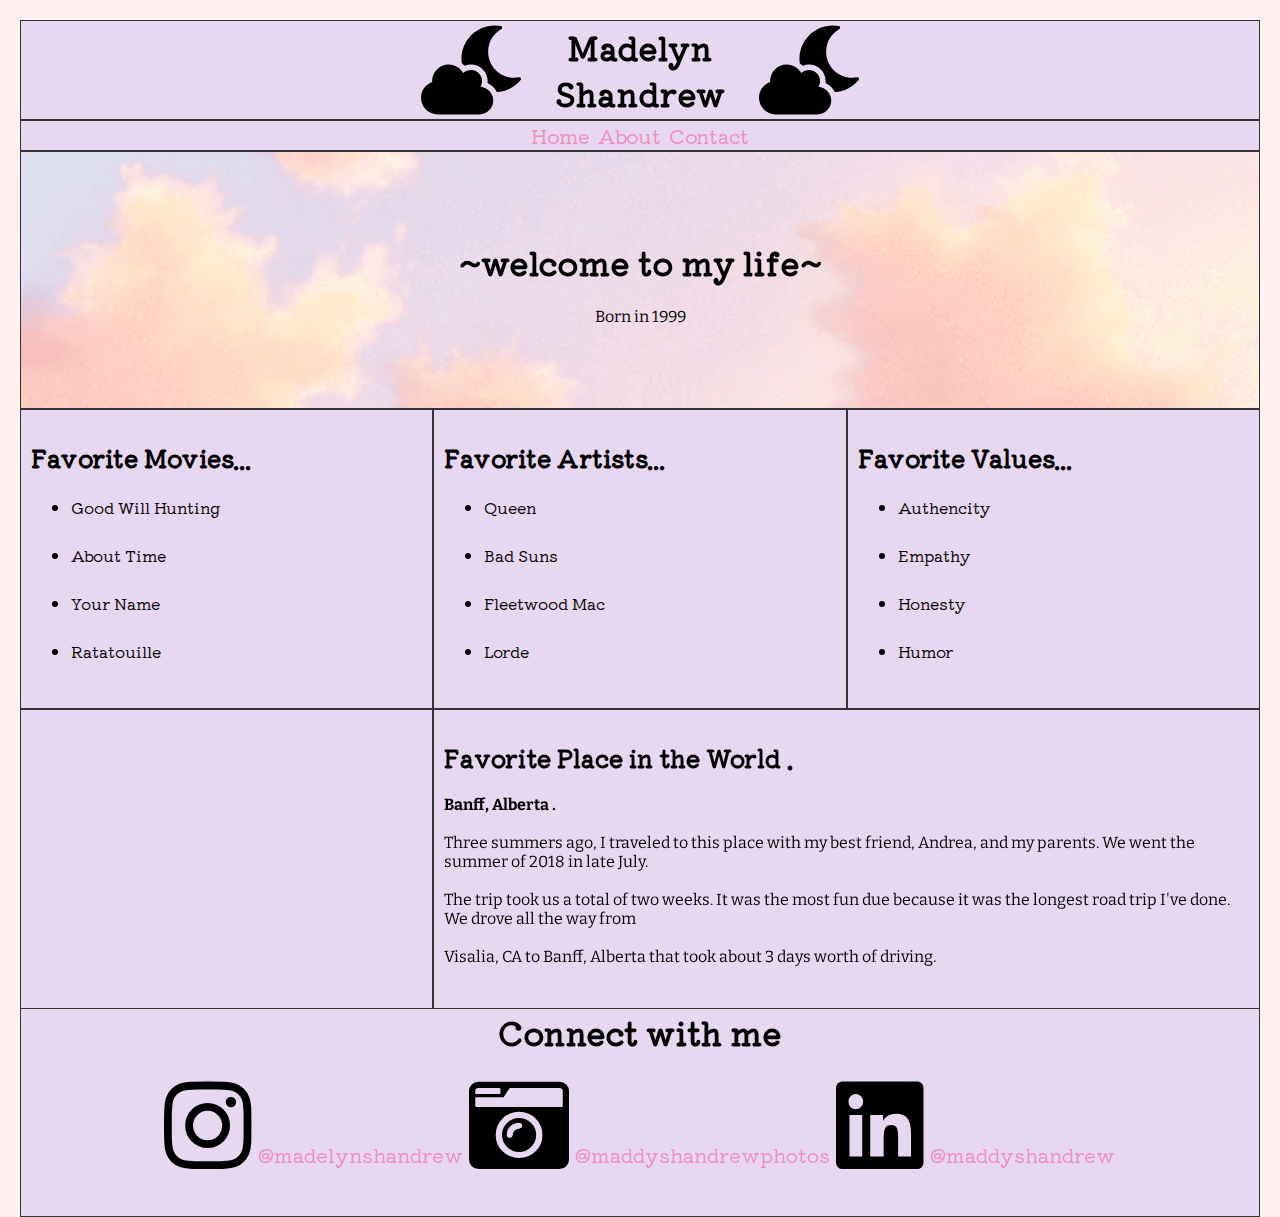
==== commit 3b4192cc: "added ../" ====
--- a/about/index.html
+++ b/about/index.html
@@ -6,10 +6,10 @@
   <meta http-equiv="X-UA-Compatible" content="IE=edge">
   <meta name="viewport" content="width=device-width, initial-scale=1.0">
   <title>Hello World</title>
-  <link rel="stylesheet" href="/css/style.css">
-  <link rel="stylesheet" href="/css/all.min.css">
-  <link rel="stylesheet" href="/about/style.css">
-  <link rel="icon" href="/img/cloud-moon-solid.svg">
+  <link rel="stylesheet" href="../css/style.css">
+  <link rel="stylesheet" href="../css/all.min.css">
+  <link rel="stylesheet" href="./style.css">
+  <link rel="icon" href="../img/cloud-moon-solid.svg">
 
 </head>
 
@@ -17,9 +17,9 @@
 
   <!-- --------------------------start of header --------------------- ------>
   <header>
-    <img class="left-img" src="/img/cloud-moon-solid.svg" alt="">
+    <img class="left-img" src="../img/cloud-moon-solid.svg" alt="">
     <h1>Madelyn Shandrew</h1>
-    <img class="right-img" src="/img/cloud-moon-solid.svg" alt="">
+    <img class="right-img" src="../img/cloud-moon-solid.svg" alt="">
     </div>
     </div>
   </header>
@@ -28,12 +28,17 @@
 
   <!-- ----------------------------start of nav ------------------------------->
   <nav>
-    <a href="/index.html" target="blank">Home</a>
-    <a href="/about/index.html" target="blank">About</a>
-    <a href="/contact/index.html" target="blank">Contact</a>
+    <a href="/" target="blank">Home</a>
+    <a href="../about" target="blank">About</a>
+    <a href="../contact" target="blank">Contact</a>
   </nav>
   <!----------------------------- End of nav ---------------------------------->
-
+  <div class="hero-image">
+    <div class="hero-text">
+      <h1>~welcome to my life~</h1>
+      <p>Born in 1999</p>
+    </div>
+  </div>
 
   <!------------------------- <div class="row"> ------------------------------->
   <div class="row">
